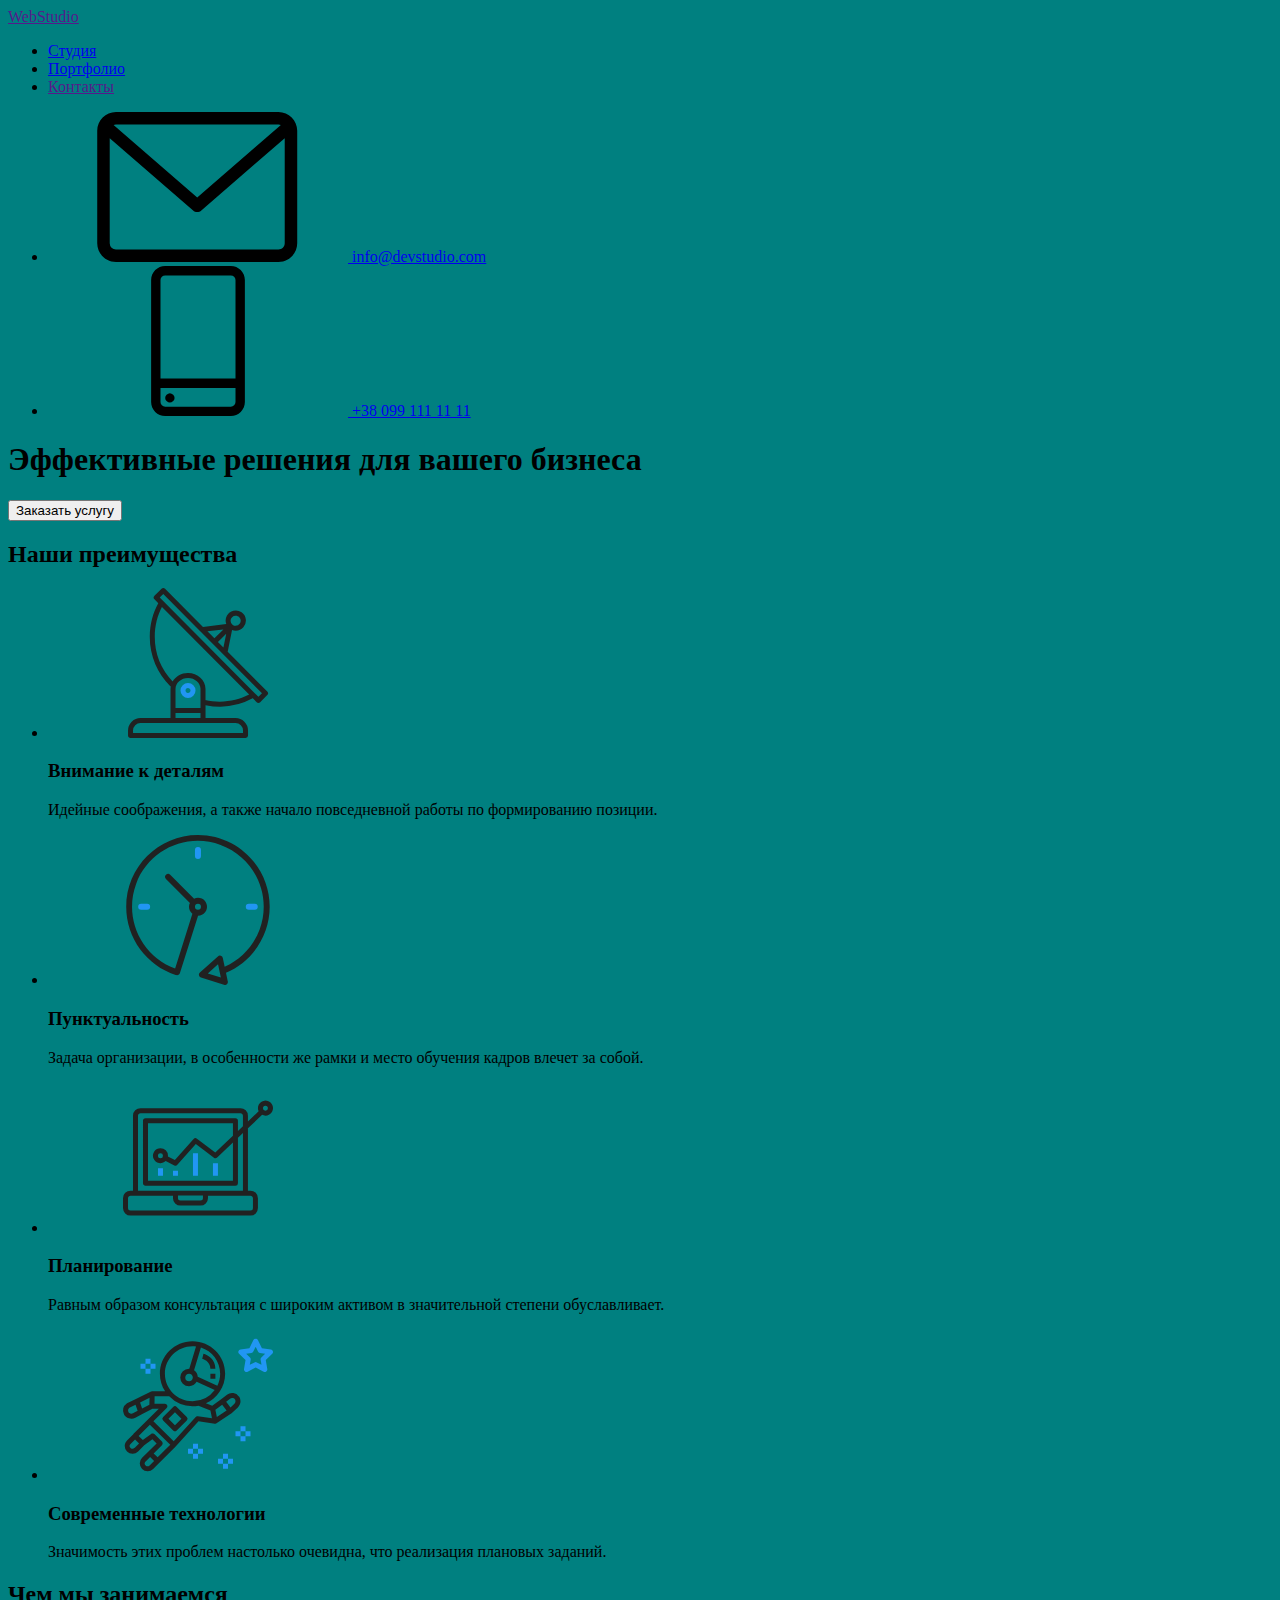
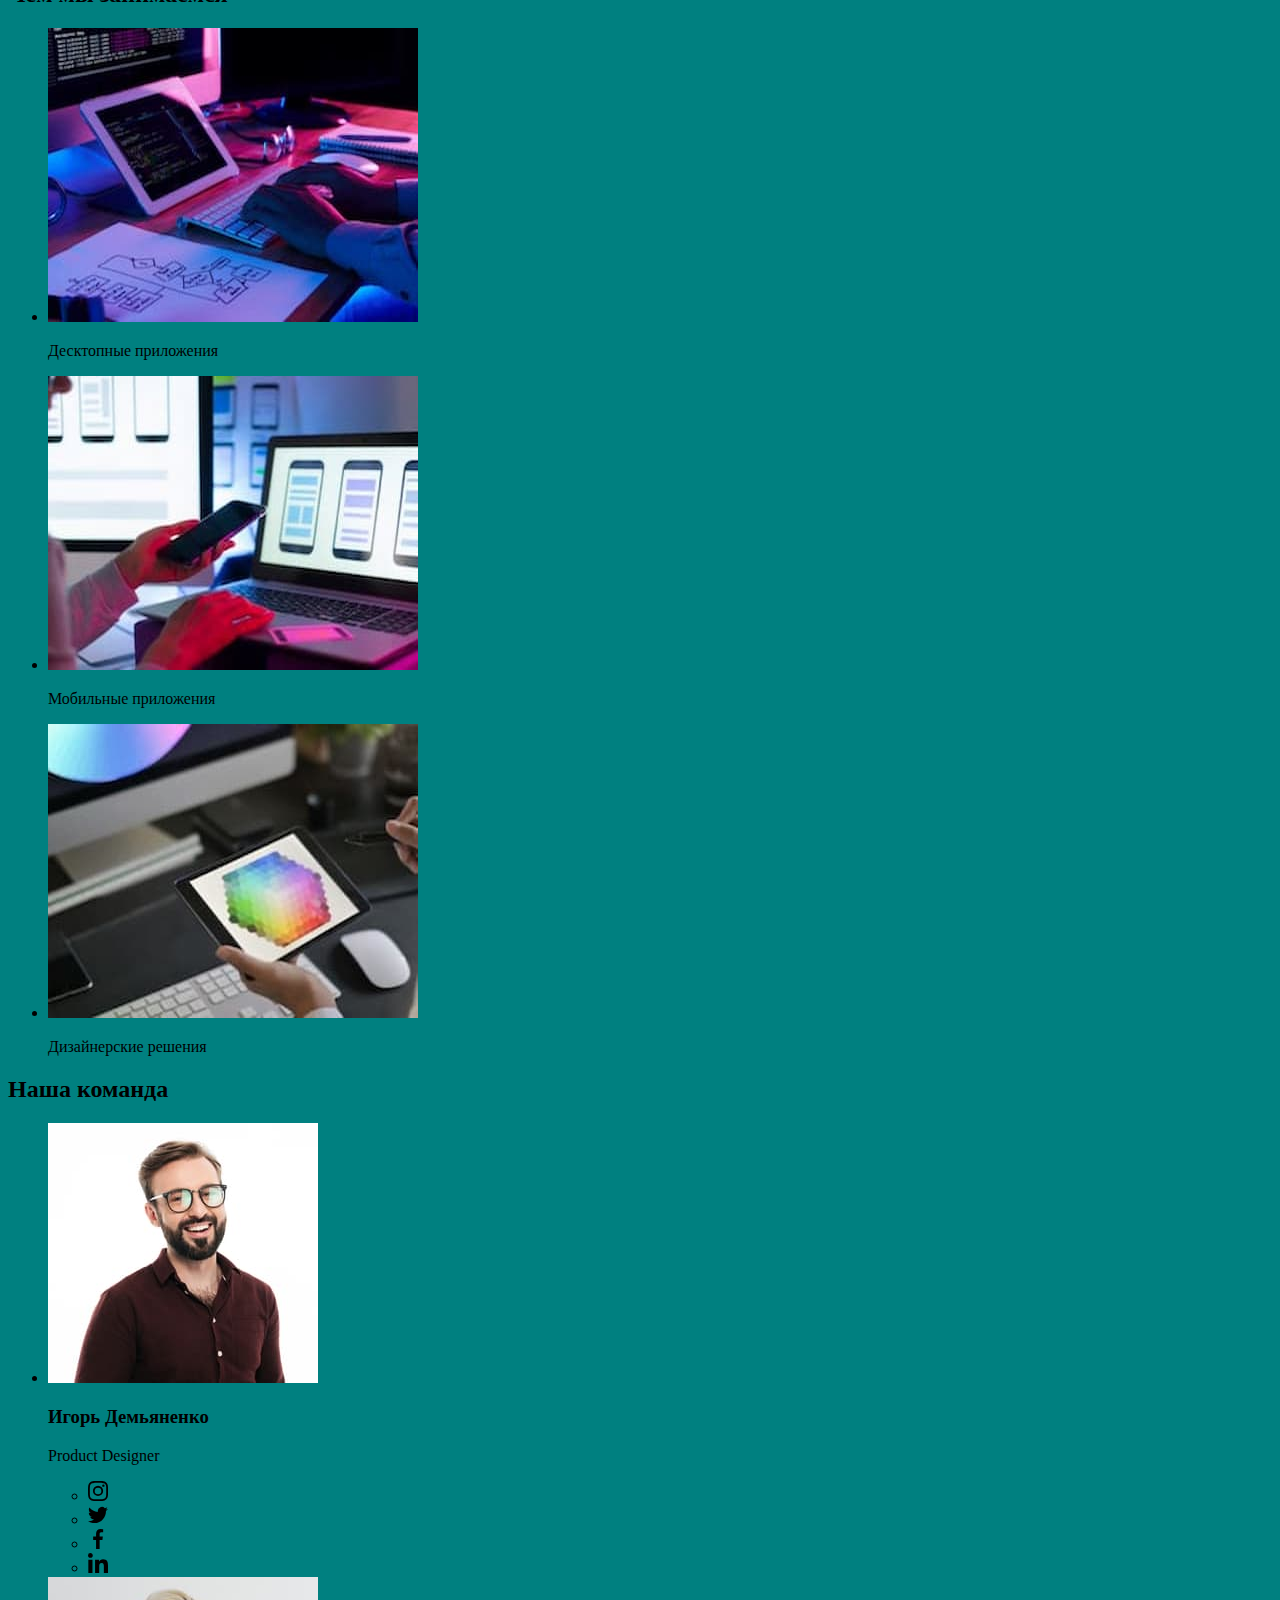
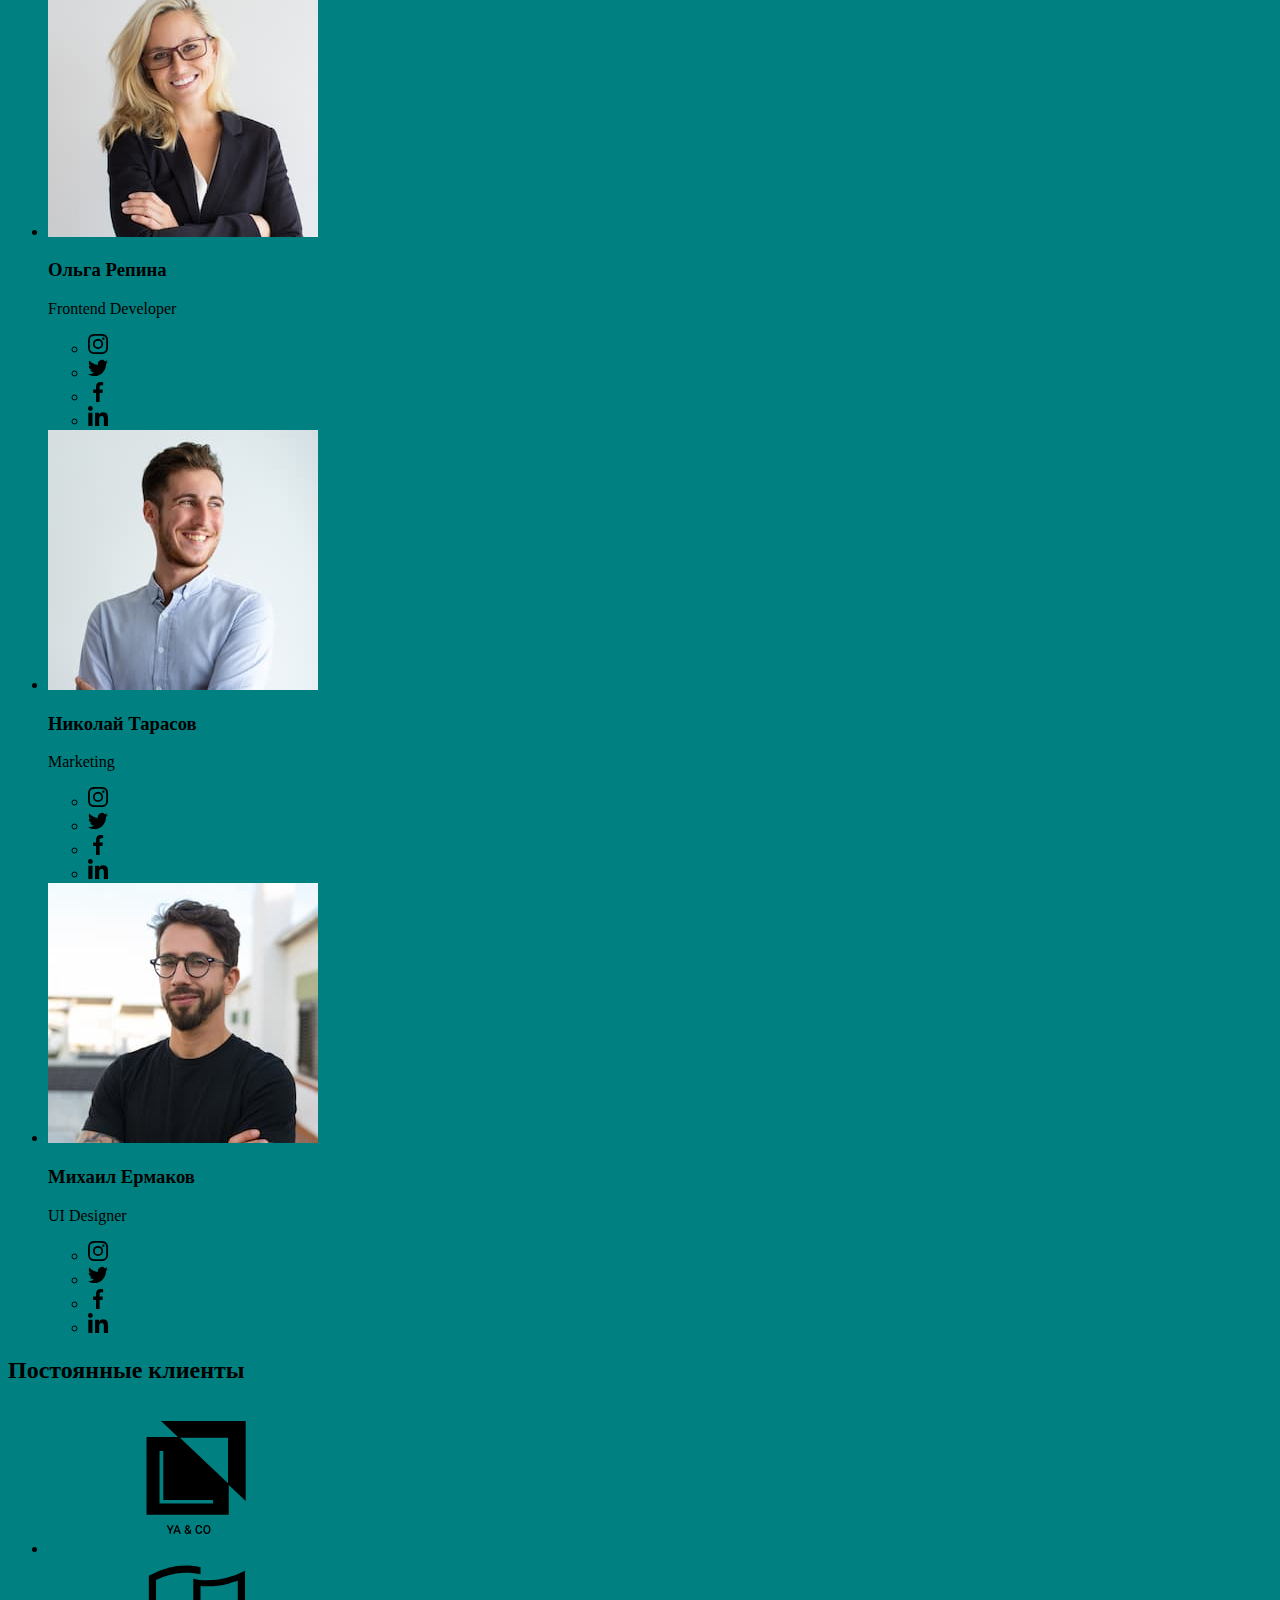
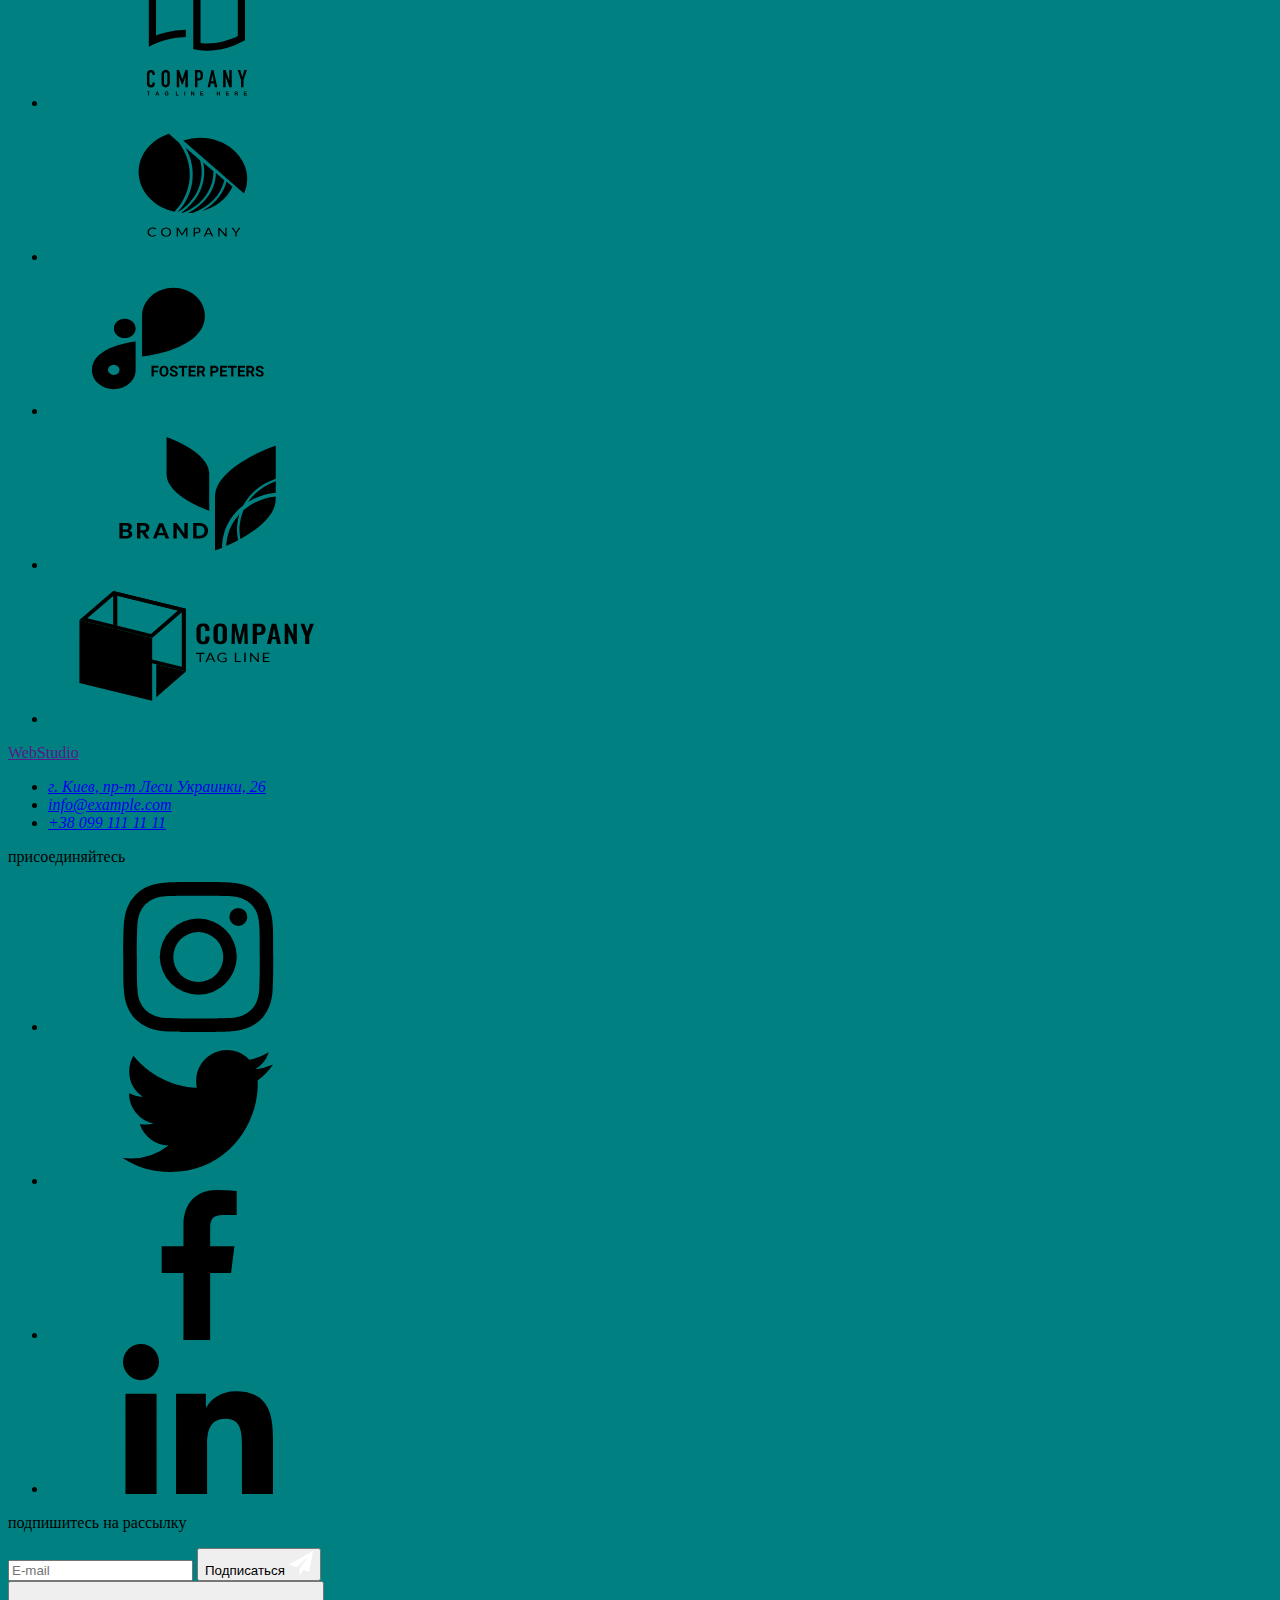
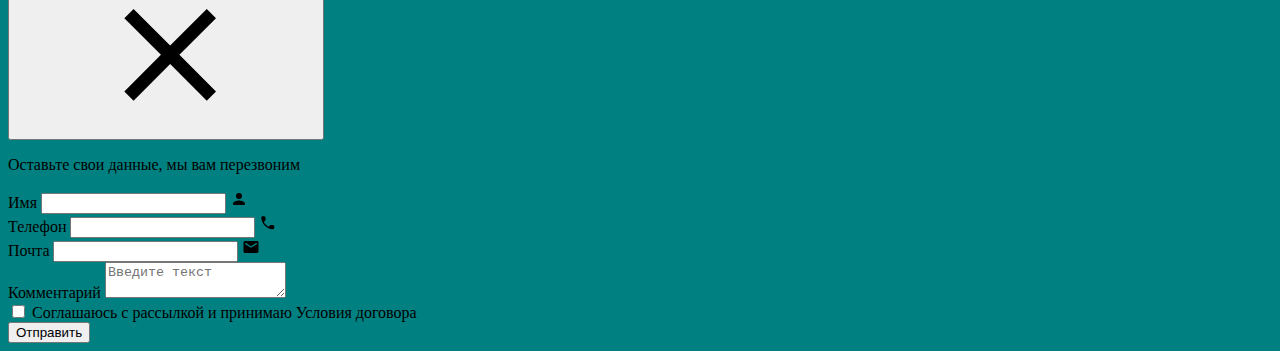
==== index.html @ b496a495 "scss added" ====
<!DOCTYPE html>
<html lang="ru">
<head>
    <meta charset="UTF-8">
    <meta http-equiv="X-UA-Compatible" content="IE=edge">
    <meta name="viewport" content="width=device-width, initial-scale=1.0">
    <title>Студия</title>
    <link rel="preconnect" href="https://fonts.googleapis.com">
    <link rel="preconnect" href="https://fonts.gstatic.com" crossorigin>
    <link href="https://fonts.googleapis.com/css2?family=Raleway:wght@700&family=Roboto:wght@400;500;700;900&display=swap" rel="stylesheet">
    <link rel="stylesheet" href="https://cdnjs.cloudflare.com/ajax/libs/modern-normalize/1.1.0/modern-normalize.min.css" integrity="sha512-wpPYUAdjBVSE4KJnH1VR1HeZfpl1ub8YT/NKx4PuQ5NmX2tKuGu6U/JRp5y+Y8XG2tV+wKQpNHVUX03MfMFn9Q==" crossorigin="anonymous" referrerpolicy="no-referrer" />
    <!-- <link rel="stylesheet" href="./css/styles.css"> -->
    <link rel="stylesheet" href="./css/main.css">
</head>
<body>
    <!-- Шапка сайта -->
    <header class="header">
        <div class="container header-container">
            <nav class="navigation">
            <a lang="en" href="" class="logo">Web<span class="logo-studio">Studio</span></a>
            <ul class="nav-list list">
                <li class="nav-item"><a href="./index.html" class="nav-link current">Студия</a></li>
                <li class="nav-item"><a href="./portfolio.html" class="nav-link">Портфолио</a></li>
                <li class="nav-item"><a href="" class="nav-link">Контакты</a></li>
            </ul>
            </nav>
            <ul class="contacts list">
                <li class="contact-item">
                    <a href="mailto:info@devstudio.com" class="header-link-mail">
                    <svg class="header-mail-icon">
                        <use href="./images/icons.svg#icon-envelope"></use>
                    </svg>
                        <span>info@devstudio.com</span>
                    </a></li>
                <li class="contact-item"><a href="tel:+380991111111" class="header-link-tel">
                    <svg class="header-tel-icon">
                        <use href="./images/icons.svg#icon-smartphone"></use>
                    </svg>
                        <span>+38 099 111 11 11</span>
                    </a>
                </li>
            </ul>
        </div>
    </header>
    <main>
         <!-- Герой -->
    <section class="hero">
        <div class="container">
            <h1 class="hero-title">Эффективные решения для вашего бизнеса</h1>
            <button data-modal-open type="button" class="hero-btn" >Заказать услугу</button>
        </div>
    </section>
     <!-- Преимущества -->
    <section class="section">
        <div class="container">
            <h2 class="visually-hidden">Наши преимущества</h2>            
            <ul class="features list">
                <li class="features-item">
                    <a href="" class="features-img-link">
                        <svg class="features-img-icon">
                            <use href="./images/icons.svg#icon-antenna"></use>
                        </svg>
                    </a>
                    <h3 class="features-title">Внимание к деталям</h3>
                    <p class="features-text">Идейные соображения, а также начало повседневной работы по формированию позиции.</p>
                </li>
                <li class="features-item">
                    <a href="" class="features-img-link">
                        <svg class="features-img-icon">
                            <use href="./images/icons.svg#icon-clock"></use>
                        </svg>
                    </a>
                    <h3 class="features-title">Пунктуальность</h3>
                    <p class="features-text">Задача организации, в особенности же рамки и место обучения кадров влечет за собой.</p>
                </li>
                <li class="features-item">
                    <a href="" class="features-img-link">
                        <svg class="features-img-icon">
                            <use href="./images/icons.svg#icon-diagram"></use>
                        </svg>
                    </a>
                    <h3 class="features-title">Планирование</h3>
                    <p class="features-text">Равным образом консультация с широким активом в значительной степени обуславливает.</p>
                </li>
                <li class="features-item">
                    <a href="" class="features-img-link">
                        <svg class="features-img-icon">
                            <use href="./images/icons.svg#icon-astronaut"></use>
                        </svg>
                    </a>
                    <h3 class="features-title">Современные технологии</h3>
                    <p class="features-text">Значимость этих проблем настолько очевидна, что реализация плановых заданий.</p>
                </li>
            </ul>
        </div>
    </section>
     <!-- Наши работы -->
    <section class="section works-section"> 
        <div class="container">
            <h2 class="section-title works-title">Чем мы занимаемся</h2>
            <ul class="works list">
                <li class="works-item">
                    <img src="./images/pc&tablet.jpg" 
                    alt="планшет и компьютер"
                    width="370">
                    <p class="works-text">Десктопные приложения</p>
                </li>
                <li class="works-item">
                    <img src="./images/phone.jpg"
                    alt="мобильные телефоны"
                    width="370">
                    <p class="works-text">Мобильные приложения</p>
                </li>
                <li class="works-item">
                    <img src="./images/colorspectrum.jpg"
                    alt="графичный дизайн"
                    width="370">
                    <p class="works-text">Дизайнерские решения</p>
            </ul>
        </div>
    </section>
    <!-- Персонал -->
    <section class="section section-masters"> 
        <div class="container">
            <h2 class="section-title masters-title">Наша команда</h2>
            <ul class="masters list">
                <li class="masters-item">
                    <img src="./images/igor-demyanenko.jpg" alt="дизайнер продукта" width="270" height="260">
                    <div class="masters-item-content">
                    <h3 class="masters-item-title">Игорь Демьяненко</h3>
                    <p lang="en" class="masters-text">Product Designer</p>
                    <ul class="masters-socials-list list">
                        <li class="masters-socials-item">
                            <a href="" class="masters-socials-link">
                                <svg class="masters-social-icon" width="20" height="20">
                                    <use href="./images/icons.svg#icon-instagram"></use>
                                </svg>                         
                            </a>
                        </li>
                        <li class="masters-socials-item">
                            <a href="" class="masters-socials-link">                              
                                <svg class="masters-social-icon" width="20" height="20">
                                    <use href="./images/icons.svg#icon-twitter"></use>
                                </svg> 
                            </a>
                        </li>
                        <li class="masters-socials-item">
                            <a href="" class="masters-socials-link">                              
                            
                                <svg class="masters-social-icon" width="20" height="20">
                                    <use href="./images/icons.svg#icon-facebook"></use>
                                </svg> 
                            </a>
                        </li>
                        <li class="masters-socials-item">
                            <a href="" class="masters-socials-link">                              
                                <svg class="masters-social-icon" width="20" height="20">
                                    <use href="./images/icons.svg#icon-linkedin"></use>
                                </svg> 
                            </a>
                        </li>
                    </ul>    
                    </div>
                </li>
                <li class="masters-item">
                    <img src="./images/olga-repina.jpg" alt="разработчик" width="270" height="260">
                    <div class="masters-item-content">
                    <h3 class="masters-item-title">Ольга Репина</h3>
                    <p lang="en" class="masters-text">Frontend Developer</p>
                    <ul class="masters-socials-list list">
                        <li class="masters-socials-item">
                            <a href="" class="masters-socials-link">
                                <svg class="masters-social-icon" width="20" height="20">
                                    <use href="./images/icons.svg#icon-instagram"></use>
                                </svg>                         
                            </a>
                       </li>
                        <li class="masters-socials-item">
                            <a href="" class="masters-socials-link">                              
                                <svg class="masters-social-icon" width="20" height="20">
                                    <use href="./images/icons.svg#icon-twitter"></use>
                                </svg> 
                            </a>
                        </li>
                        <li class="masters-socials-item">
                            <a href="" class="masters-socials-link">                              
                                <svg class="masters-social-icon" width="20" height="20">
                                    <use href="./images/icons.svg#icon-facebook"></use>
                                </svg> 
                            </a>
                        </li>
                        <li class="masters-socials-item">
                            <a href="" class="masters-socials-link">                              
                                <svg class="masters-social-icon" width="20" height="20">
                                    <use href="./images/icons.svg#icon-linkedin"></use>
                                </svg> 
                            </a>
                       </li>
                    </ul>
                    </div>
                </li>
                <li class="masters-item">
                    <img src="./images/nicolay-tarasov.jpg" alt="маркетолог" width="270" height="260">
                    <div class="masters-item-content">
                    <h3 class="masters-item-title">Николай Тарасов</h3>
                    <p lang="en" class="masters-text">Marketing</p>
                    <ul class="masters-socials-list list">
                        <li class="masters-socials-item">
                            <a href="" class="masters-socials-link">
                                <svg class="masters-social-icon" width="20" height="20">
                                    <use href="./images/icons.svg#icon-instagram"></use>
                                </svg>                         
                            </a>
                        </li>
                        <li class="masters-socials-item">
                            <a href="" class="masters-socials-link">                              
                                <svg class="masters-social-icon" width="20" height="20">
                                    <use href="./images/icons.svg#icon-twitter"></use>
                                </svg> 
                            </a>
                       </li>
                        <li class="masters-socials-item">
                            <a href="" class="masters-socials-link">                              
                                <svg class="masters-social-icon" width="20" height="20">
                                    <use href="./images/icons.svg#icon-facebook"></use>
                                </svg> 
                            </a>
                        </li>
                        <li class="masters-socials-item">
                            <a href="" class="masters-socials-link">                              
                                <svg class="masters-social-icon" width="20" height="20">
                                    <use href="./images/icons.svg#icon-linkedin"></use>
                                </svg> 
                            </a>
                        </li>
                    </ul>
                    </div>
                </li>
                <li class="masters-item">
                    <img src="./images/mihail-ermakov.jpg" alt="дизайнер" width="270" height="260">
                    <div class="masters-item-content">
                    <h3 class="masters-item-title">Михаил Ермаков</h3>
                    <p lang="en" class="masters-text">UI Designer</p>
                    <ul class="masters-socials-list list">
                        <li class="masters-socials-item">
                            <a href="" class="masters-socials-link">
                                <svg class="masters-social-icon" width="20" height="20">
                                    <use href="./images/icons.svg#icon-instagram"></use>
                                </svg>                         
                            </a>
                       </li>
                        <li class="masters-socials-item">
                            <a href="" class="masters-socials-link">                              
                                <svg class="masters-social-icon" width="20" height="20">
                                    <use href="./images/icons.svg#icon-twitter"></use>
                                </svg> 
                            </a>
                        </li>
                        <li class="masters-socials-item">
                            <a href="" class="masters-socials-link">                              
                            
                                <svg class="masters-social-icon" width="20" height="20">
                                    <use href="./images/icons.svg#icon-facebook"></use>
                                </svg> 
                            </a>
                        </li>
                        <li class="masters-socials-item">
                            <a href="" class="masters-socials-link">                              
                                <svg class="masters-social-icon" width="20" height="20">
                                    <use href="./images/icons.svg#icon-linkedin"></use>
                                </svg> 
                            </a>
                            
                        </li>
                    </ul>
                    </div>
            </ul>
        </div>
    </section>
    <!-- Постоянные клиенты -->
    <section class="section section-clients">
        <div class="container">
            <h2 class="section-title clients-title">Постоянные клиенты</h2>
            <ul class="clients-list list">
                <li class="clients-item">
                    <a href="" class="clients-link">
                        <svg class="clients-icons">
                            <use href="./images/icons.svg#icon-yaco"></use>
                        </svg>
                    </a>
                </li>
                <li class="clients-item">
                    <a href="" class="clients-link">
                        <svg class="clients-icons">
                            <use href="./images/icons.svg#icon-taglinehere"></use>
                        </svg>
                    </a>
                </li>
                <li class="clients-item">
                    <a href="" class="clients-link">
                        <svg class="clients-icons">
                            <use href="./images/icons.svg#icon-company"></use>
                        </svg>
                    </a>
                </li>
                <li class="clients-item">
                    <a href="" class="clients-link">
                        <svg class="clients-icons">
                            <use href="./images/icons.svg#icon-foster-peters"></use>
                        </svg>
                    </a>
                </li>
                <li class="clients-item">
                    <a href="" class="clients-link">
                        <svg class="clients-icons">
                            <use href="./images/icons.svg#icon-brand"></use>
                        </svg>
                    </a>
                </li>
                <li class="clients-item">
                    <a href="" class="clients-link">
                        <svg class="clients-icons">
                            <use href="./images/icons.svg#icon-tagline"></use>
                        </svg>
                    </a>
                </li>
            </ul>
        </div>
    </section>

    </main>
    <!-- Подвал -->
    <footer class="footer">
        <div class="container footer-container">
            <div class="container-adress">
                <a lang="en" href="" class="logo logo-footer">Web<span class="logo-studio-footer">Studio</span> </a>
            <address class="section-adress">
                <ul class="adress list">
                <li class="adress-item"><a href="https://goo.gl/maps/fiqTfdVGNk1Dg5dy9" target="_blank" 
                    rel="noopener noreferrer nofollow" class="adress-link adress-footer">г. Киев, пр-т Леси Украинки, 26</a>
                </li>
                <li class="adress-item"><a href="mailto:info@example.com" class="adress-link">info@example.com</a></li>
                <li class="adress-item"><a href="tel:+380991111111" class="adress-link">+38 099 111 11 11</a></li>
                </ul>
            </address>
            </div>
            

            <div class="container-join">
                <p class="join-title">присоединяйтесь</p>
                    <ul class="join-list list">
                        <li class="join-item">
                            <a href="" class="join-link">
                                <svg class="join-icon">
                                    <use href="./images/icons.svg#icon-instagram"></use>
                                </svg>
                            </a>
                        </li>
                        <li class="join-item">
                            <a href="" class="join-link">
                                <svg class="join-icon">
                                    <use href="./images/icons.svg#icon-twitter"></use>
                                </svg>
                            </a>
                        </li>
                        <li class="join-item">
                            <a href="" class="join-link">
                                <svg class="join-icon">
                                    <use href="./images/icons.svg#icon-facebook"></use>
                                </svg>
                            </a>
                        </li>
                        <li class="join-item">
                            <a href="" class="join-link">
                                <svg class="join-icon">
                                    <use href="./images/icons.svg#icon-linkedin"></use>
                                </svg>
                            </a>
                        </li>
                    </ul>
                
            </div>

            <div class="container-sign">
                <p class="sign-title">подпишитесь на рассылку</p>
                <form class="sign">
                   
                        <input class="sign-container" type="email" name="mail" id="mail" placeholder="E-mail">
                    
                    <button type="submit" class="text-sign">Подписаться
                        
                        <svg class="icon-sign" width="24" height="24">
                            <use href="./images/icons.svg#icon-send"></use>
                        </svg>

                    </button>
                </form>
            </div>

        </div>
    </footer>
     <!-- Modal-window -->
     

     <div class="backdrop is-hidden" data-modal>
         <div class="modal">
            <button class="close-modal" data-modal-close>
                 <svg class="close-modal-icon">
                     <use href="./images/icons.svg#icon-close-box"></use>
                 </svg>
            </button>
        
         
         <!-- Форма  -->

             <p class="modal-title">Оставьте свои данные, мы вам перезвоним</p>
             
             <form class="modal-form">
               <div class="form-field">
                 <label for="user-name" class="modal-label">Имя</label>
                 <span class="modal-input-wrap">
                   <input
                     type="text"
                     name="user-name"
                     class="modal-input"
                     required
                     id="user-name"
                   />
                   <svg class="modal-icon" width="18" height="18">
                     <use href="./images/icons.svg#icon-person"></use>
                   </svg>
                 </span>
               </div>
                    
               <div class="form-field">
                 <label for="user-tel" class="modal-label">Телефон</label>
                 <span class="modal-input-wrap">
                 <input
                   type="tel"
                   name="user-tel"
                   class="modal-input"
                   required
                   id="user-tel"
                 />
                 <svg class="modal-icon" width="18" height="18">
                    <use href="./images/icons.svg#icon-phone"></use>
                  </svg>
                </span>
               </div>

               <div class="form-field">
                <label for="user-email" class="modal-label">Почта</label>
                <span class="modal-input-wrap">
                <input
                  type="email"
                  name="user-email"
                  class="modal-input"
                  required
                  id="user-email"
                />
                <svg class="modal-icon" width="18" height="18">
                   <use href="./images/icons.svg#icon-email"></use>
                 </svg>
                </span>
              </div>

               <div class="form-field">
                 <label for="user-text" class="modal-label">Комментарий</label>
                 
                 <textarea
                   name="user-text"
                   id="user-text"
                   class="modal-text"
                   placeholder="Введите текст"
                 ></textarea>
                
               </div>
               <div class="form-field agreement">
                    <input
                        type="checkbox"
                        class="modal-check visually-hidden"
                        id="modal-check"
                        name="modal-check"
                    />
                    <label for="modal-check" class="modal-check-text">
                         
                   Соглашаюсь с рассылкой и принимаю
                   <span class="modal-conditioins">Условия договора</span></label>
               </div>
     
               <button type="submit" class="form-btn">Отправить</button>
               
             </form>
         
         
         
         
         
         
         
         </div>





        


     </div>

    <script src="./js/modal.js"></script>
</body>
</html>
---- css/styles.css ----
/*цвет заголовков #212121 
цвет текста #757575;
акцент #2196F3;
h1, фон #ffffff;
фон шапки, подвала #2F303A;
фон команди F5F4FA
фон кнопок, карток #F5F4FA;
фон карток #EEEEEE;
фон наша команда #E5E5E5;
фон лого #000000; #2196F3;
*/

:root {
    --title-color: #212121;
    --text-color: #757575;
    --accent-color:#2196f3;
    --background-color:#ffffff;
    --footer-background:#2F303A;
    --hero-background:#2F303A;
    --team-background: #F5F4FA;
    --button-color: #212121;
    --nav-color: #212121;
    --button-background: #F5F4FA;
    --time-duration: 250ms;
    --timing-function: cubic-bezier(0.4, 0, 0.2, 1);
    }
    
    p, h1, h2, h3 {
        margin: 0;
    }
    
    ul {
        margin: 0;
        padding: 0;
    }
    
    img {
        display: block;
        max-width: 100%;
        height: auto;
    }
    
    button {
        cursor: pointer;
        border-radius: 4px;
    }
    
    .container {
        width: 1200px;
        padding-right: 15px;
        padding-left: 15px;
        margin: 0 auto;
        outline: 2px solid green;
    }
    
    .header {
        border-bottom: 1px solid #ECECEC;
    }
    .header-container {
        display: flex;
        align-items: center;
    }
    .navigation {
        display: flex;
        align-items: center;
    }
    .nav-list{
        display: flex;
        
    }
    .contacts {
        display: flex;
        margin-left: auto;
    }
    .contact-item {
        display: flex;
    }
    
    .contact-item + .contact-item {
        margin-left: 50px;
    }
    
    .nav-item + .nav-item {
        margin-left: 50px;
    }
    
    
    body {
    background-color: var(--background-color);
    color: var(--text-color);
    font-family: Roboto, sans-serif;
    font-size: 14px;
    letter-spacing: 0.03em;
    }
    .list {
        list-style: none;
    }
    
    /*лого*/
    .logo {
        font-family: Raleway, sans-serif;
        color: var(--accent-color);
        font-weight: 700;
        font-size: 26px;
        line-height: 1.2;
        text-decoration: none;
        padding-top: 24px;
        padding-bottom: 25px;
        margin-right: 93px;

        transition: color var(--time-duration) var(--timing-function);
    }
    .logo-studio {
        color: #000000;
        
    }
    .logo-studio-footer,
    .adress-item-city{
        color: #ffffff;
    }
    .logo:hover,
    .logo:focus {
        color: var(--accent-color);
    }
    /*навигация*/
    .nav-link {
        position: relative;
        display: block;
        
        padding-top: 32px;
        padding-bottom: 32px;
       
        color: var(--nav-color);
        font-weight: 500;
        line-height: 1.14;
        letter-spacing: 0.02em;
        text-decoration: none;     
        
        transition: color var(--time-duration) var(--timing-function);
    }
     
    .nav-link:hover,
    .nav-link:focus{
        color: var(--accent-color);       
    }

    .nav-link.current::after {
        content: '';
        position: absolute;
        bottom: 0;
        left: 0;
        display: block;
        width: 100%;
        height: 4px;
        
        background-color: var(--accent-color);
        border-radius: 2px;
        
        opacity: 1;

        }
    .current {
        color: var(--accent-color);
    }

    /* шапка сайта */
    .header-link-mail,
    .header-link-tel {
        color: inherit;
        font-weight: 500;
        line-height: 1.14;
        letter-spacing: 0.02em;
        text-decoration: none;
    
        display: flex;
        justify-content: center;
        align-items: center;

       
        transition: color var(--time-duration) var(--timing-function);
    }
        
    .header-link-mail:hover,
    .header-link-mail:focus,
    .header-link-tel:hover,
    .header-link-tel:focus {
        color: var(--accent-color);
    }
    
    .header-tel-icon,
    .header-mail-icon {
    margin-right: 10px;
    
    fill: currentColor;
    
    transition: fill var(--time-duration) var(--timing-function);
    }

    .header-mail-icon {
        width: 16px;
        height: 12px;
    }
    
    .header-tel-icon {
        width: 10px;
        height: 16px;
    }
    .header-mail-icon:hover,
    .header-mail-icon:focus,
    .header-tel-icon:focus,
    .header-tel-icon:hover {
        fill: var(--accent-color);
    }
    
    /*Герой*/
    .hero {
        background-color: var(--hero-background);
    
        background-image: linear-gradient(
            rgba(47, 48, 58, 0.4),
            rgba(47, 48, 58, 0.4)),
            url(../images/hero-image.jpg);
        background-repeat: no-repeat;
        background-position: center;
        background-size: cover;
    
        max-width: 1600px;
        height: 600px;
        
        padding-top: 200px;
        padding-bottom: 200px;
        margin: 0 auto;
        
        text-align: center;
    
    }
    .hero-title {
        color: #ffffff;
        font-size: 44px;
        font-weight: 900;
        line-height: 1.36;
        letter-spacing: 0.06em;
        text-align: center;
        text-transform: uppercase;
        width: 696px;
        
        margin-right: auto;
        margin-left: auto;
        margin-bottom: 30px;
    }
    .hero-btn {
        color: #ffffff;
        background-color: var(--accent-color);
        font-family: inherit;
        font-size: 16px;
        font-weight: 700;
        line-height: 1.88;
        letter-spacing: 0.06em;
        cursor: pointer;
        border-radius: 4px;
    
        box-shadow: 0px 4px 4px rgba(0, 0, 0, 0.15);
           
        min-width: 200px;
        min-height: 50px;
    
        padding: 10px 32px;
        justify-content: center;
    }

   
    
    /*Преимущества*/
    .visually-hidden {
        position: absolute;
        clip: rect(0 0 0 0);
        width: 1px;
        height: 1px;
        margin: -1px;
    }
    .section {
        padding-top: 94px;
        padding-bottom: 94px;
    }
    .features {
        display: flex;
    }
    
    .features-item:not(:first-child) {
        margin-left: 30px;
    }
    .features-title {
        color: var(--title-color);
        font-weight: 700;
        font-size: 16px;
        line-height: 1.14;
        text-transform: uppercase;
        
        margin-bottom: 10px;
        margin-top: 30px;
    }
    .features-text {
        color: var(--text-color);
        line-height: 1.71;
    }
    
    .features-img-link {
    
        min-height: 120px;
        
        display: flex;
        justify-content: center;
        align-items: center;
       
        
        background-color: #f5f4f4;
        
        
        
    }
    .features-img-icon {
        display: block;
        
        width: 70px;
        height: 70px;
    }
    
    /*Наши работы*/
    .works {
        display: flex;
        margin-left: -30px;
    }
    .works-section {
        padding-top: 0;
    }
    .section-title{
        color: var(--title-color);
        font-weight: 700;
        font-size: 36px;
        line-height: 1.17;
        text-align: center;
    }
    .works-title {
        margin-bottom: 50px;
    }
    
    .works-item {
        position: relative;
        width: calc(100% / 3 - 30px);
        margin-left: 30px;
    }
    
    .works-text {
        position: absolute;
        content: '';

        display: flex;
        justify-content: center;
        align-items: center;

        bottom: 0;
        left: 0;
        width: 100%;
        height: 70px;
               
        font-weight: 700;
        line-height: 1.17; 
        text-transform: uppercase;
        
        color: #ffffff;
        background: #2F303ACC;
    }
    
    /* Персонал */
    .section-masters {
        background-color: var(--team-background);
    
    }
    .masters {
        
        display: flex;
    }
    
    .masters-item-content {
        padding-bottom: 30px;
        padding-top: 30px;
    }
    .masters-item {
        
        background-color: #ffffff;
        width: calc((100% - 90px) / 4);
        box-shadow: 0px 1px 3px rgba(0, 0, 0, 0.12), 0px 1px 1px rgba(0, 0, 0, 0.14), 0px 2px 1px rgba(0, 0, 0, 0.2);
        border-radius: 0px 0px 4px 4px;
    
    }
    .masters-item:not(:first-child) {
        margin-left: 30px;
    }
    .masters-title {
        
        margin-bottom: 50px;
    }
    .masters-item-title,
    .masters-text {
        color: var(--title-color);
        font-size: 16px;
        font-weight: 500;
        line-height: 1.19;
        text-align: center;
    
    }
    .masters-item-title {
        
        margin-bottom: 10px;
        
    }
    
    .masters-text {
        color: var(--text-color);
        font-weight: 400;
    }
    .masters-socials-list {
        margin-top: 16px;
        display: flex;
        justify-content: center;
    }
    
    .masters-socials-link {
        width: 44px;
        height: 44px;
        border-radius: 50%;
        
    
        display: flex;
        justify-content: center;
        align-items: center;

        transition: background-color var(--time-duration) var(--timing-function);
    }
    .masters-socials-item + .masters-socials-item {
        margin-left: 10px;
    }
    
    .masters-social-icon {
        fill: #AFB1B8;
        transition: fill var(--time-duration) var(--timing-function);
        
    }
    .masters-socials-link:hover {
        background-color: var(--accent-color); 
    } 
    .masters-socials-link:hover .masters-social-icon {
       fill: #ffffff;
    } 
    
    .masters-socials-link:focus {
        background-color: var(--accent-color); 
    } 
    
    .masters-socials-link:focus .masters-social-icon {
        fill: #ffffff;
    } 
    
    /* Постоянные клиенты */
    .section-title {
        margin-bottom: 50px;
    }
    
    .clients-item:not(:first-child) {
        margin-left: 30px;
    }
    .clients-list {
        display: flex;
        flex-wrap: nowrap;
    }
    .clients-link {
        width: 170px;
        height: 92px;
        
        display: flex;
        justify-content: center;
        align-items: center;
           
        border: 1px solid #AFB1B8;
        border-radius: 4px;
        
        transition: border var(--time-duration) var(--timing-function);
    }
    .clients-icons {
        display: block;
        
        width: 106px;
        height: 60px;
    
        fill: #AFB1B8;

        transition: fill var(--time-duration) var(--timing-function);
    }
    

    .clients-link:hover,
    .clients-link:focus {
        border-color: var(--accent-color);

    }
    .clients-link:hover .clients-icons,
    .clients-link:focus .clients-icons {
        fill: var(--accent-color);
    }
    
   

    /* Подвал */
    .footer {
        background-color: #2F303A;
        padding-top: 60px;
        padding-bottom: 60px;
    } 
    
    .logo-footer {
        padding: 0;
        margin: 0;
    }
    .section-adress{
        margin-top: 20px;
    }
    .adress-item:not(:last-child) {
        margin-bottom: 9px;
    }
    .adress-link{
        color: var(--text-color);
        background-color: var(--footer-background);
        font-style: normal;
        line-height: 1.71;
        text-decoration: none;

        transition: color var(--time-duration) var(--timing-function);
    }
    .adress-link:hover,
    .adress-link:focus {
        color: var(--accent-color);
    }
    
    .logo-studio-footer,
    .adress-footer {
        color: #ffffff;
    }
    
    .footer-container {
        display: flex;
        align-items: baseline;
    }
    
    .join-title, 
    .sign-title {
        
        font-weight: 700;
        line-height: 1.17;
        text-align: left;
    
        text-transform: uppercase;
        
        color: #ffffff;
        margin-bottom: 20px;
        
    }
    
    .container-join {
       
        margin-left: 70px;
            
    }
    .join-list {
        
        display: flex;
        justify-content: center;
        
    }
    
    .join-link {
        width: 44px;
        height: 44px;
        border-radius: 50%;
        background: rgba(255, 255, 255, 0.1);
    
        display: flex;
        justify-content: center;
        align-items: center;

        transition: background-color var(--time-duration) var(--timing-function);
    }
    .join-item:not(:first-child) {
        margin-left: 10px;
    }
    
    .join-icon {
        width: 20px;
        height: 20px;
        fill: #ffffff;
    
    }
    
    .join-link:hover,
    .join-link:focus {
        background-color: var(--accent-color); 
    } 
    
    .container-sign {
        margin-left: 93px;
        width: 570px;
        
    }
    
    .sign {
        position: relative;
    }
    .sign-container {
        width: 358px;
        height: 50px;
        background-color: transparent;
        border: 1px solid rgba(255, 255, 255, 0.3);
        filter: drop-shadow(0px 4px 4px rgba(0, 0, 0, 0.15));
        border-radius: 4px;
        margin-right: 8px;
        outline: none;
      transition: border-color var(--time-duration) var(--timing-function);
    }
    .sign-container::placeholder {
        font-size: 16px;
        line-height: 1.25;
        color: rgba(255, 255, 255, 0.6);
               
        padding-left: 16px;
       
    }

    .sign-container:focus {
        border-color: var(--accent-color);
    }
    .container-adress {
        flex-grow: 1;
    }
    .text-sign {
        display: inline-flex;
        color: #ffffff;
        background-color: var(--accent-color);
        padding: 10px 28px;
        border: transparent;
        font-size: 16px;
        font-weight: 700;
        line-height: 1.875;
        letter-spacing: 0.06em;
        text-align: center;
        justify-content: center;
        align-items: center;
    }
    
    .icon-sign {
        margin-left: 10px;
       
        align-items: center;
        justify-content: center;
    }
    /* portfolio */
    /* Фильтр */
    .filter {
        display: flex;
        justify-content: center;
        margin-bottom: 50px;
    }
    .button {
        cursor: pointer;
        font-family: inherit;
        color: var(--button-color);
        background-color: var(--button-background);
        font-size: 16px;
        font-weight: 500;
        line-height: 1.63;
        text-decoration: none;
        border: transparent;

        padding: 6px 22px;

        transition: background-color var(--time-duration) var(--timing-function), color var(--time-duration) var(--timing-function), box-shadow var(--time-duration) var(--timing-function);
    }
    
    .filter-item + .filter-item {
        margin-left: 10px;
    }
    
    .button:hover,
    .button:focus {
        background-color: var(--accent-color);
        color: #ffffff;
        cursor: pointer;
        box-shadow: 0px 3px 1px rgba(0, 0, 0, 0.1), 0px 1px 2px rgba(0, 0, 0, 0.08), 0px 2px 2px rgba(0, 0, 0, 0.12);
    }
    /* проекты */
    .project {
        display: flex;
        flex-wrap: wrap;
        margin-left: -30px;
        margin-bottom: -30px;
    }
      
    .projects-content {
        padding-top: 20px;
        padding-bottom: 20px;
        padding-left: 24px;
        padding-right: 24px;
        border-bottom: 1px solid #EEEEEE;
        border-right: 1px solid #EEEEEE;
        border-left: 1px solid #EEEEEE;
        
    }
    
    .project-item {

       
        margin-left: 30px;
        margin-bottom: 30px;
    }
  
    .project-link {
        

        display: block;
        text-decoration: none;
        flex-basis: calc(100% / 3 - 30px);

        transition: box-shadow var(--time-duration) var(--timing-function);
    }
    .project-link:hover,
    .project-link:focus {
        box-shadow: 0px 1px 1px rgba(0, 0, 0, 0.12), 0px 4px 4px rgba(0, 0, 0, 0.06), 1px 4px 6px rgba(0, 0, 0, 0.16);    
    }
    .project-link-title {
        color: var(--title-color);
        font-size: 18px;
        font-weight: 700;
        line-height: 2;
        letter-spacing: 0.06em;
        margin-bottom: 4px;
       
    }
   
    .project-link-text {
        color: var(--text-color);
        font-size: 16px;
        line-height: 1.88;
        
    }

    .project-thumb {
        position: relative;
        overflow: hidden;
    } 
    .project-action {
        position: absolute;
        top: 0;
        left: 0;
        width: 100%;
        height: 100%;

        padding-top: 63px;
        padding-bottom: 63px;
        padding-right: 24px;
        padding-left: 24px;

        
        background-color: var(--accent-color);
        color: #FFFFFF;
        font-size: 18px;
        line-height: 1.555;
        



        transform: translateY(100%);
        transition: transform var(--time-duration) var(--timing-function);
    }

    .project-link:hover .project-action,
    .project-link:focus .project-action {
        transform: translateY(0);

    }

    .project-item:focus .project-action {
        transform: translateY(0);

    }

     /* Modal window */
     .backdrop {
        position: fixed;
        top: 0;
        left: 0;
        width: 100vw;
        height: 100vh;
        background-color: rgba(0, 0, 0, 0.2);
          
        transition: opacity var(--time-duration) var(--timing-function), visibility var(--time-duration) var(--timing-function);
    }

    .is-hidden {
        opacity: 0;
        pointer-events: none;
        visibility: hidden;

    }

    .backdrop.is-hidden .modal {
        transform: rotate(-100deg) scale(0.5);
    }

    
    .modal {
        position: absolute;
        top: 50%;
        left: 50%;
        padding: 40px;

        width: 528px;
        height: 581px;
        /* padding: 15px; */
        border-radius: 4px;
        background-color: #ffffff;

        box-shadow: 0px 1px 3px rgba(0, 0, 0, 0.12), 0px 1px 1px rgba(0, 0, 0, 0.14), 0px 2px 1px rgba(0, 0, 0, 0.2);       

        transform: translate(-50%, -50%) rotate(0) scale(1);
        transition: transform var(--time-duration) var(--timing-function);
    }

    .close-modal {
        position: absolute;
        top: 8px;
        right: 8px;

        width: 30px;
        height: 30px;
        border: 1px solid rgba(0, 0, 0, 0.1); 
        border-radius: 50%;
        
        background: #FFFFFF;

        display: flex;
        justify-content: center;
        align-items: center;
    }

    .close-modal-icon {
        width: 18px;
        height: 18px;
        fill: currentColor;

        transform: fill var(--time-duration) var(--timing-function);
    }

    .close-modal-icon:hover,
    .close-modal-icon:focus {
        fill: var(--accent-color);
    }
    .modal-title {
        margin-bottom: 12px;
        font-weight: 700;
        font-size: 20px;
        line-height: 1.15;     
        text-align: center;
        color: var(--title-color);
    }
    .modal-label {
        display: block;
        margin-bottom: 4px;
        
        font-size: 12px;
        line-height: 1.17;
        letter-spacing: 0.01em;
        color: var(--text-color);
    }

    .form-field + .form-field{
        
        margin-top: 10px;
        color: var(--text-color);
      }

    .modal-input-wrap {
        position: relative;
        display: block;
        
      }

    .modal-conditioins {
        color: var(--accent-color);
        text-decoration: underline;
        /* border-bottom: 0.5px solid var(--accent-color);  */
        margin-left: 4px;
    }
    .modal-icon {
      position: absolute;
      top: 11px;
      left: 12px;
        
      }
      .form-field.agreement {
          margin-top: 20px;
      }

      .agreement {
        /* display: flex; */
        justify-content: center;
        /* align-items: center;     */
        
        line-height: 1.71;
          

      }

      .form-btn {
        color: #ffffff;
        background-color: var(--accent-color);
        font-family: inherit;
        font-size: 16px;
        font-weight: 700;
        line-height: 1.88;
        letter-spacing: 0.06em;
        cursor: pointer;
        border-radius: 4px;
        border: transparent;
        box-shadow: 0px 4px 4px rgba(0, 0, 0, 0.15);
           
        min-width: 200px;
        min-height: 50px;
        margin-top: 30px;
        margin-left: auto;
        margin-right: auto;
        padding: 10px;
        display: flex;
        justify-content: center;
      }
      .modal-check-text {
        color: var(--text-color);  
        display: flex;
        justify-content: center;
        align-items: center;
      }

      .modal-check-text::before {
        content: '';
        width: 16px;
        height: 15px;
        border: 2px solid #000000;
        border-radius: 2px;
        margin-right: 8px;
      }

    .modal-check:checked + .modal-check-text::before {
        background-image: url(../images/icon-check.svg);
        border: none;
    }
    .modal-input {
      border: 1px solid rgba(33, 33, 33, 0.2);
        
      border-radius: 4px;
      width: 100%;
      height: 40px;

      padding-left: 42px;  

      font-size: 14px;
      color: var(--title-color);
      outline: none;
      transition: fill var(--time-duration) var(--timing-function), border-color var(--time-duration) var(--timing-function);
      }

      .modal-input:focus,
      .modal-text:focus {
        border-color: var(--accent-color);
      }

      .modal-input:focus + .modal-icon {
        fill: var(--accent-color);
      }

    .modal-text {
      line-height: 16px;
      letter-spacing: 0.01em;
      color: rgba(117, 117, 117, 0.5);
      border: 1px solid rgba(33, 33, 33, 0.2);
      display: block;
      border-radius: 4px;
      width: 100%;
      height: 120px;
      resize: none;
      outline: none;
      padding: 12px 16px;
      }
    .modal-text::placeholder {
        color: rgba(117, 117, 117, 0.5);
    }
---- css/main.css ----
body {
  background-color: teal;
}
/*# sourceMappingURL=main.css.map */
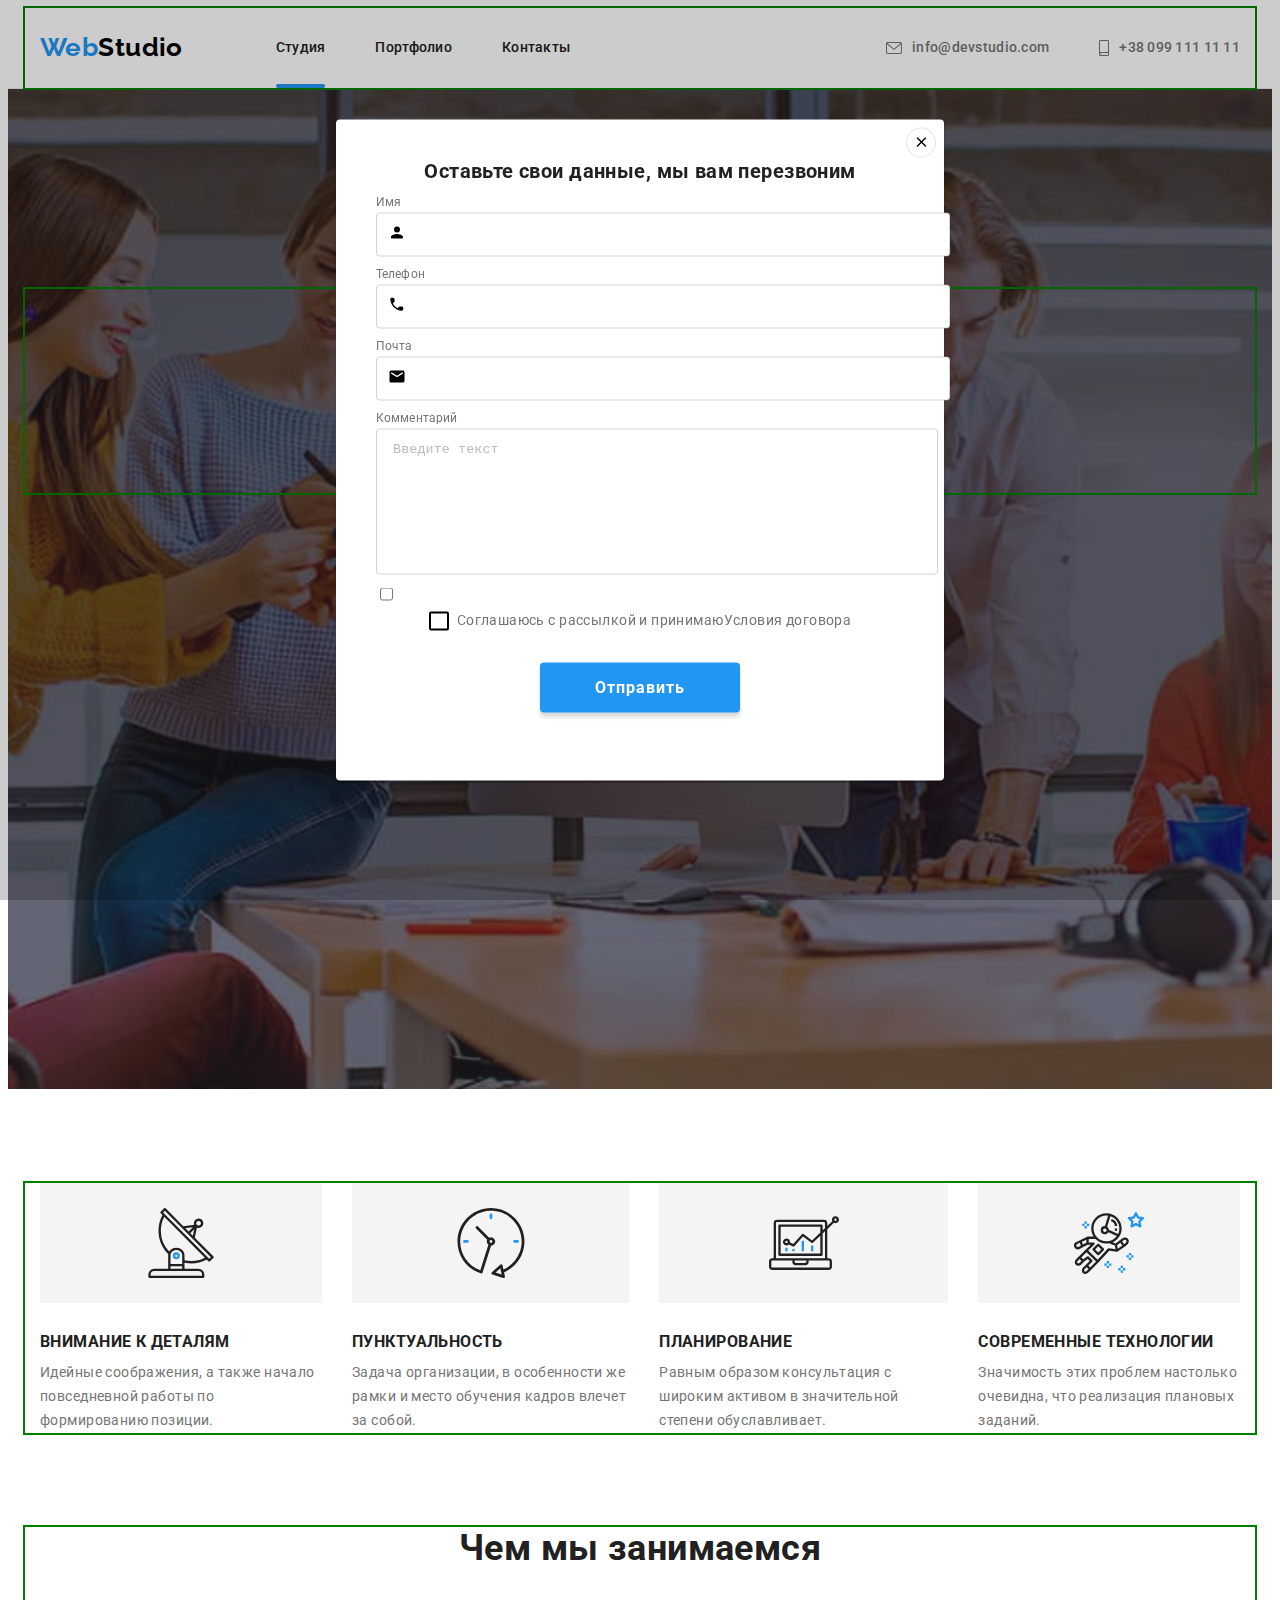
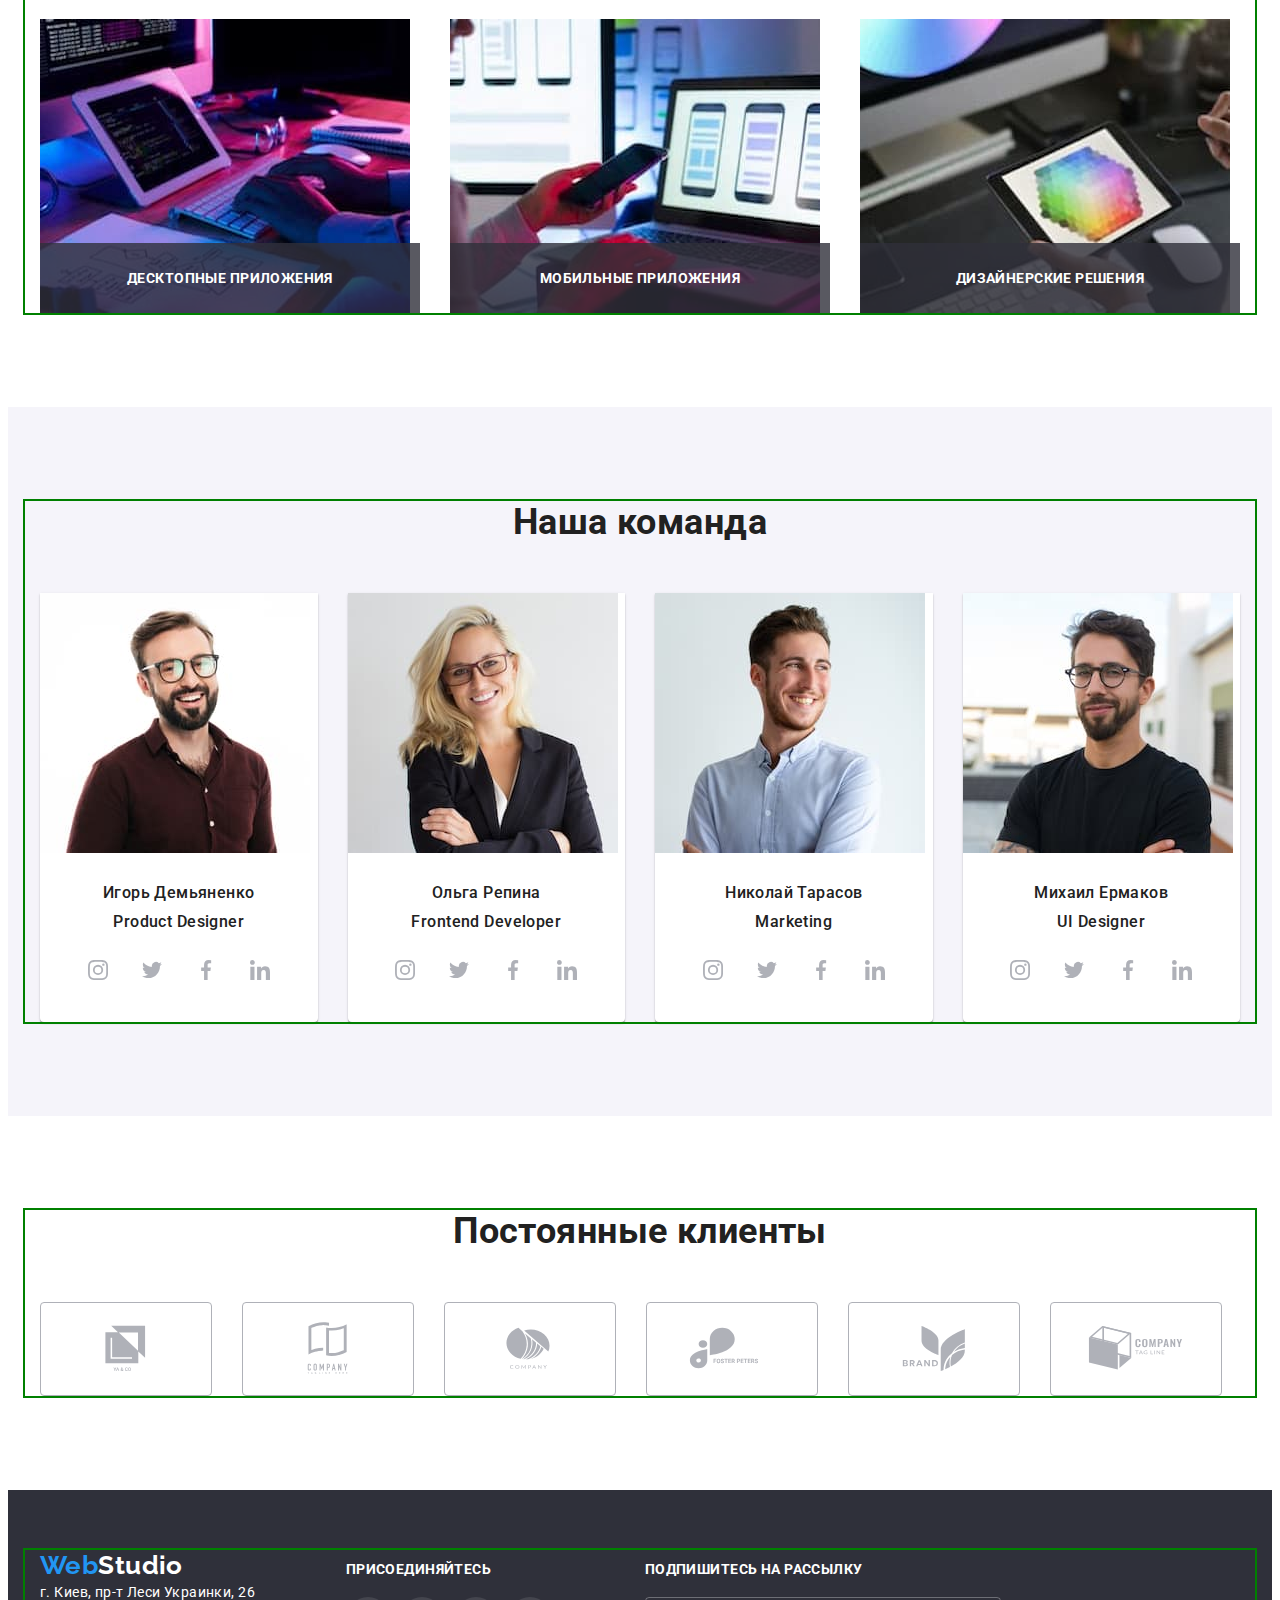
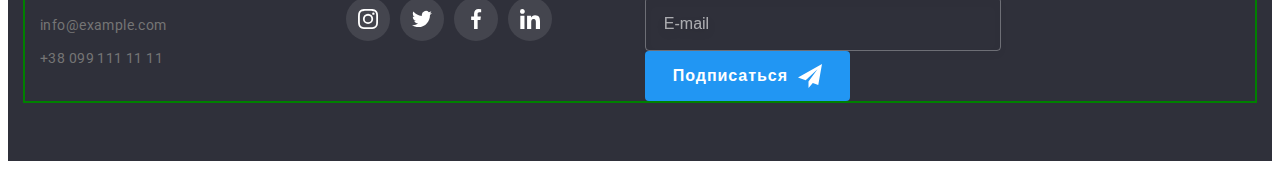
==== commit a503fb1b: "bem" ====
--- a/index.html
+++ b/index.html
@@ -15,25 +15,25 @@
 <body>
     <!-- Шапка сайта -->
     <header class="header">
-        <div class="container header-container">
+        <div class="container header__container">
             <nav class="navigation">
-            <a lang="en" href="" class="logo">Web<span class="logo-studio">Studio</span></a>
+            <a lang="en" href="" class="logo">Web<span class="logo__studio">Studio</span></a>
             <ul class="nav-list list">
-                <li class="nav-item"><a href="./index.html" class="nav-link current">Студия</a></li>
-                <li class="nav-item"><a href="./portfolio.html" class="nav-link">Портфолио</a></li>
-                <li class="nav-item"><a href="" class="nav-link">Контакты</a></li>
+                <li class="nav-list__item"><a href="./index.html" class="nav-list__link current">Студия</a></li>
+                <li class="nav-list__item"><a href="./portfolio.html" class="nav-list__link">Портфолио</a></li>
+                <li class="nav-list__item"><a href="" class="nav-list__link">Контакты</a></li>
             </ul>
             </nav>
             <ul class="contacts list">
-                <li class="contact-item">
-                    <a href="mailto:info@devstudio.com" class="header-link-mail">
-                    <svg class="header-mail-icon">
+                <li class="contacts__item">
+                    <a href="mailto:info@devstudio.com" class="contacts__mail">
+                    <svg class="contacts__mail-icon">
                         <use href="./images/icons.svg#icon-envelope"></use>
                     </svg>
                         <span>info@devstudio.com</span>
                     </a></li>
-                <li class="contact-item"><a href="tel:+380991111111" class="header-link-tel">
-                    <svg class="header-tel-icon">
+                <li class="contacts__item"><a href="tel:+380991111111" class="contacts__tel">
+                    <svg class="contacts__tel-icon">
                         <use href="./images/icons.svg#icon-smartphone"></use>
                     </svg>
                         <span>+38 099 111 11 11</span>
@@ -46,8 +46,8 @@
          <!-- Герой -->
     <section class="hero">
         <div class="container">
-            <h1 class="hero-title">Эффективные решения для вашего бизнеса</h1>
-            <button data-modal-open type="button" class="hero-btn" >Заказать услугу</button>
+            <h1 class="hero__title">Эффективные решения для вашего бизнеса</h1>
+            <button data-modal-open type="button" class="hero__btn" >Заказать услугу</button>
         </div>
     </section>
      <!-- Преимущества -->
@@ -55,106 +55,105 @@
         <div class="container">
             <h2 class="visually-hidden">Наши преимущества</h2>            
             <ul class="features list">
-                <li class="features-item">
-                    <a href="" class="features-img-link">
-                        <svg class="features-img-icon">
+                <li class="features__item">
+                    <a href="" class="features__link">
+                        <svg class="features__icon">
                             <use href="./images/icons.svg#icon-antenna"></use>
                         </svg>
                     </a>
-                    <h3 class="features-title">Внимание к деталям</h3>
-                    <p class="features-text">Идейные соображения, а также начало повседневной работы по формированию позиции.</p>
-                </li>
-                <li class="features-item">
-                    <a href="" class="features-img-link">
-                        <svg class="features-img-icon">
+                    <h3 class="features__title">Внимание к деталям</h3>
+                    <p class="features__text">Идейные соображения, а также начало повседневной работы по формированию позиции.</p>
+                </li>
+                <li class="features__item">
+                    <a href="" class="features__link">
+                        <svg class="features__icon">
                             <use href="./images/icons.svg#icon-clock"></use>
                         </svg>
                     </a>
-                    <h3 class="features-title">Пунктуальность</h3>
-                    <p class="features-text">Задача организации, в особенности же рамки и место обучения кадров влечет за собой.</p>
-                </li>
-                <li class="features-item">
-                    <a href="" class="features-img-link">
-                        <svg class="features-img-icon">
+                    <h3 class="features__title">Пунктуальность</h3>
+                    <p class="features__text">Задача организации, в особенности же рамки и место обучения кадров влечет за собой.</p>
+                </li>
+                <li class="features__item">
+                    <a href="" class="features__link">
+                        <svg class="features__icon">
                             <use href="./images/icons.svg#icon-diagram"></use>
                         </svg>
                     </a>
-                    <h3 class="features-title">Планирование</h3>
-                    <p class="features-text">Равным образом консультация с широким активом в значительной степени обуславливает.</p>
-                </li>
-                <li class="features-item">
-                    <a href="" class="features-img-link">
-                        <svg class="features-img-icon">
+                    <h3 class="features__title">Планирование</h3>
+                    <p class="features__text">Равным образом консультация с широким активом в значительной степени обуславливает.</p>
+                </li>
+                <li class="features__item">
+                    <a href="" class="features__link">
+                        <svg class="features__icon">
                             <use href="./images/icons.svg#icon-astronaut"></use>
                         </svg>
                     </a>
-                    <h3 class="features-title">Современные технологии</h3>
-                    <p class="features-text">Значимость этих проблем настолько очевидна, что реализация плановых заданий.</p>
+                    <h3 class="features__title">Современные технологии</h3>
+                    <p class="features__text">Значимость этих проблем настолько очевидна, что реализация плановых заданий.</p>
                 </li>
             </ul>
         </div>
     </section>
      <!-- Наши работы -->
-    <section class="section works-section"> 
+    <section class="section works__section"> 
         <div class="container">
-            <h2 class="section-title works-title">Чем мы занимаемся</h2>
+            <h2 class="section__title works__title">Чем мы занимаемся</h2>
             <ul class="works list">
-                <li class="works-item">
+                <li class="works__item">
                     <img src="./images/pc&tablet.jpg" 
                     alt="планшет и компьютер"
                     width="370">
-                    <p class="works-text">Десктопные приложения</p>
-                </li>
-                <li class="works-item">
+                    <p class="works__text">Десктопные приложения</p>
+                </li>
+                <li class="works__item">
                     <img src="./images/phone.jpg"
                     alt="мобильные телефоны"
                     width="370">
-                    <p class="works-text">Мобильные приложения</p>
-                </li>
-                <li class="works-item">
+                    <p class="works__text">Мобильные приложения</p>
+                </li>
+                <li class="works__item">
                     <img src="./images/colorspectrum.jpg"
                     alt="графичный дизайн"
                     width="370">
-                    <p class="works-text">Дизайнерские решения</p>
+                    <p class="works__text">Дизайнерские решения</p>
             </ul>
         </div>
     </section>
-    <!-- Персонал -->
-    <section class="section section-masters"> 
+    <!-- Команда -->
+    <section class="section section__team"> 
         <div class="container">
-            <h2 class="section-title masters-title">Наша команда</h2>
-            <ul class="masters list">
-                <li class="masters-item">
+            <h2 class="section__title team__title">Наша команда</h2>
+            <ul class="team list">
+                <li class="team__item">
                     <img src="./images/igor-demyanenko.jpg" alt="дизайнер продукта" width="270" height="260">
-                    <div class="masters-item-content">
-                    <h3 class="masters-item-title">Игорь Демьяненко</h3>
-                    <p lang="en" class="masters-text">Product Designer</p>
-                    <ul class="masters-socials-list list">
-                        <li class="masters-socials-item">
-                            <a href="" class="masters-socials-link">
-                                <svg class="masters-social-icon" width="20" height="20">
+                    <div class="team__content">
+                    <h3 class="team__pre-title">Игорь Демьяненко</h3>
+                    <p lang="en" class="team__text">Product Designer</p>
+                    <ul class="socials list">
+                        <li class="socials__item">
+                            <a href="" class="socials__link">
+                                <svg class="socials__icon" width="20" height="20">
                                     <use href="./images/icons.svg#icon-instagram"></use>
                                 </svg>                         
                             </a>
                         </li>
-                        <li class="masters-socials-item">
-                            <a href="" class="masters-socials-link">                              
-                                <svg class="masters-social-icon" width="20" height="20">
+                        <li class="socials__item">
+                            <a href="" class="socials__link">                              
+                                <svg class="socials__icon" width="20" height="20">
                                     <use href="./images/icons.svg#icon-twitter"></use>
                                 </svg> 
                             </a>
                         </li>
-                        <li class="masters-socials-item">
-                            <a href="" class="masters-socials-link">                              
-                            
-                                <svg class="masters-social-icon" width="20" height="20">
+                        <li class="socials__item">
+                            <a href="" class="socials__link">                              
+                                <svg class="socials__icon" width="20" height="20">
                                     <use href="./images/icons.svg#icon-facebook"></use>
                                 </svg> 
                             </a>
                         </li>
-                        <li class="masters-socials-item">
-                            <a href="" class="masters-socials-link">                              
-                                <svg class="masters-social-icon" width="20" height="20">
+                        <li class="socials__item">
+                            <a href="" class="socials__link">                              
+                                <svg class="socials__icon" width="20" height="20">
                                     <use href="./images/icons.svg#icon-linkedin"></use>
                                 </svg> 
                             </a>
@@ -162,36 +161,36 @@
                     </ul>    
                     </div>
                 </li>
-                <li class="masters-item">
+                <li class="team__item">
                     <img src="./images/olga-repina.jpg" alt="разработчик" width="270" height="260">
-                    <div class="masters-item-content">
-                    <h3 class="masters-item-title">Ольга Репина</h3>
-                    <p lang="en" class="masters-text">Frontend Developer</p>
-                    <ul class="masters-socials-list list">
-                        <li class="masters-socials-item">
-                            <a href="" class="masters-socials-link">
-                                <svg class="masters-social-icon" width="20" height="20">
+                    <div class="team__content">
+                    <h3 class="team__pre-title">Ольга Репина</h3>
+                    <p lang="en" class="team__text">Frontend Developer</p>
+                    <ul class="socials list">
+                        <li class="socials__item">
+                            <a href="" class="socials__link">
+                                <svg class="socials__icon" width="20" height="20">
                                     <use href="./images/icons.svg#icon-instagram"></use>
                                 </svg>                         
                             </a>
                        </li>
-                        <li class="masters-socials-item">
-                            <a href="" class="masters-socials-link">                              
-                                <svg class="masters-social-icon" width="20" height="20">
+                        <li class="socials__item">
+                            <a href="" class="socials__link">                              
+                                <svg class="socials__icon" width="20" height="20">
                                     <use href="./images/icons.svg#icon-twitter"></use>
                                 </svg> 
                             </a>
                         </li>
-                        <li class="masters-socials-item">
-                            <a href="" class="masters-socials-link">                              
-                                <svg class="masters-social-icon" width="20" height="20">
+                        <li class="socials__item">
+                            <a href="" class="socials__link">                              
+                                <svg class="socials__icon" width="20" height="20">
                                     <use href="./images/icons.svg#icon-facebook"></use>
                                 </svg> 
                             </a>
                         </li>
-                        <li class="masters-socials-item">
-                            <a href="" class="masters-socials-link">                              
-                                <svg class="masters-social-icon" width="20" height="20">
+                        <li class="socials__item">
+                            <a href="" class="socials__link">                              
+                                <svg class="socials__icon" width="20" height="20">
                                     <use href="./images/icons.svg#icon-linkedin"></use>
                                 </svg> 
                             </a>
@@ -199,36 +198,36 @@
                     </ul>
                     </div>
                 </li>
-                <li class="masters-item">
+                <li class="team__item">
                     <img src="./images/nicolay-tarasov.jpg" alt="маркетолог" width="270" height="260">
-                    <div class="masters-item-content">
-                    <h3 class="masters-item-title">Николай Тарасов</h3>
-                    <p lang="en" class="masters-text">Marketing</p>
-                    <ul class="masters-socials-list list">
-                        <li class="masters-socials-item">
-                            <a href="" class="masters-socials-link">
-                                <svg class="masters-social-icon" width="20" height="20">
+                    <div class="team__content">
+                    <h3 class="team__pre-title">Николай Тарасов</h3>
+                    <p lang="en" class="team__text">Marketing</p>
+                    <ul class="socials list">
+                        <li class="socials__item">
+                            <a href="" class="socials__link">
+                                <svg class="socials__icon" width="20" height="20">
                                     <use href="./images/icons.svg#icon-instagram"></use>
                                 </svg>                         
                             </a>
                         </li>
-                        <li class="masters-socials-item">
-                            <a href="" class="masters-socials-link">                              
-                                <svg class="masters-social-icon" width="20" height="20">
+                        <li class="socials__item">
+                            <a href="" class="socials__link">                              
+                                <svg class="socials__icon" width="20" height="20">
                                     <use href="./images/icons.svg#icon-twitter"></use>
                                 </svg> 
                             </a>
                        </li>
-                        <li class="masters-socials-item">
-                            <a href="" class="masters-socials-link">                              
-                                <svg class="masters-social-icon" width="20" height="20">
+                        <li class="socials__item">
+                            <a href="" class="socials__link">                              
+                                <svg class="socials__icon" width="20" height="20">
                                     <use href="./images/icons.svg#icon-facebook"></use>
                                 </svg> 
                             </a>
                         </li>
-                        <li class="masters-socials-item">
-                            <a href="" class="masters-socials-link">                              
-                                <svg class="masters-social-icon" width="20" height="20">
+                        <li class="socials__item">
+                            <a href="" class="socials__link">                              
+                                <svg class="socials__icon" width="20" height="20">
                                     <use href="./images/icons.svg#icon-linkedin"></use>
                                 </svg> 
                             </a>
@@ -236,37 +235,37 @@
                     </ul>
                     </div>
                 </li>
-                <li class="masters-item">
+                <li class="team__item">
                     <img src="./images/mihail-ermakov.jpg" alt="дизайнер" width="270" height="260">
-                    <div class="masters-item-content">
-                    <h3 class="masters-item-title">Михаил Ермаков</h3>
-                    <p lang="en" class="masters-text">UI Designer</p>
-                    <ul class="masters-socials-list list">
-                        <li class="masters-socials-item">
-                            <a href="" class="masters-socials-link">
-                                <svg class="masters-social-icon" width="20" height="20">
+                    <div class="team__content">
+                    <h3 class="team__pre-title">Михаил Ермаков</h3>
+                    <p lang="en" class="team__text">UI Designer</p>
+                    <ul class="socials list">
+                        <li class="socials__item">
+                            <a href="" class="socials__link">
+                                <svg class="socials__icon" width="20" height="20">
                                     <use href="./images/icons.svg#icon-instagram"></use>
                                 </svg>                         
                             </a>
                        </li>
-                        <li class="masters-socials-item">
-                            <a href="" class="masters-socials-link">                              
-                                <svg class="masters-social-icon" width="20" height="20">
+                        <li class="socials__item">
+                            <a href="" class="socials__link">                              
+                                <svg class="socials__icon" width="20" height="20">
                                     <use href="./images/icons.svg#icon-twitter"></use>
                                 </svg> 
                             </a>
                         </li>
-                        <li class="masters-socials-item">
-                            <a href="" class="masters-socials-link">                              
+                        <li class="socials__item">
+                            <a href="" class="socials__link">                              
                             
-                                <svg class="masters-social-icon" width="20" height="20">
+                                <svg class="socials__icon" width="20" height="20">
                                     <use href="./images/icons.svg#icon-facebook"></use>
                                 </svg> 
                             </a>
                         </li>
-                        <li class="masters-socials-item">
-                            <a href="" class="masters-socials-link">                              
-                                <svg class="masters-social-icon" width="20" height="20">
+                        <li class="socials__item">
+                            <a href="" class="socials__link">                              
+                                <svg class="socials__icon" width="20" height="20">
                                     <use href="./images/icons.svg#icon-linkedin"></use>
                                 </svg> 
                             </a>
@@ -278,48 +277,48 @@
         </div>
     </section>
     <!-- Постоянные клиенты -->
-    <section class="section section-clients">
+    <section class="section section__clients">
         <div class="container">
-            <h2 class="section-title clients-title">Постоянные клиенты</h2>
-            <ul class="clients-list list">
-                <li class="clients-item">
-                    <a href="" class="clients-link">
-                        <svg class="clients-icons">
+            <h2 class="section__title clients__title">Постоянные клиенты</h2>
+            <ul class="clients list">
+                <li class="clients__item">
+                    <a href="" class="clients__link">
+                        <svg class="clients__icons">
                             <use href="./images/icons.svg#icon-yaco"></use>
                         </svg>
                     </a>
                 </li>
-                <li class="clients-item">
-                    <a href="" class="clients-link">
-                        <svg class="clients-icons">
+                <li class="clients__item">
+                    <a href="" class="clients__link">
+                        <svg class="clients__icons">
                             <use href="./images/icons.svg#icon-taglinehere"></use>
                         </svg>
                     </a>
                 </li>
-                <li class="clients-item">
-                    <a href="" class="clients-link">
-                        <svg class="clients-icons">
+                <li class="clients__item">
+                    <a href="" class="clients__link">
+                        <svg class="clients__icons">
                             <use href="./images/icons.svg#icon-company"></use>
                         </svg>
                     </a>
                 </li>
-                <li class="clients-item">
-                    <a href="" class="clients-link">
-                        <svg class="clients-icons">
+                <li class="clients__item">
+                    <a href="" class="clients__link">
+                        <svg class="clients__icons">
                             <use href="./images/icons.svg#icon-foster-peters"></use>
                         </svg>
                     </a>
                 </li>
-                <li class="clients-item">
-                    <a href="" class="clients-link">
-                        <svg class="clients-icons">
+                <li class="clients__item">
+                    <a href="" class="clients__link">
+                        <svg class="clients__icons">
                             <use href="./images/icons.svg#icon-brand"></use>
                         </svg>
                     </a>
                 </li>
-                <li class="clients-item">
-                    <a href="" class="clients-link">
-                        <svg class="clients-icons">
+                <li class="clients__item">
+                    <a href="" class="clients__link">
+                        <svg class="clients__icons">
                             <use href="./images/icons.svg#icon-tagline"></use>
                         </svg>
                     </a>
@@ -331,48 +330,48 @@
     </main>
     <!-- Подвал -->
     <footer class="footer">
-        <div class="container footer-container">
-            <div class="container-adress">
-                <a lang="en" href="" class="logo logo-footer">Web<span class="logo-studio-footer">Studio</span> </a>
-            <address class="section-adress">
+        <div class="container footer__container">
+            <div class="footer__adress">
+                <a lang="en" href="" class="logo footer__logo">Web<span class="logo footer__logo-studio">Studio</span> </a>
+            <address>
                 <ul class="adress list">
-                <li class="adress-item"><a href="https://goo.gl/maps/fiqTfdVGNk1Dg5dy9" target="_blank" 
-                    rel="noopener noreferrer nofollow" class="adress-link adress-footer">г. Киев, пр-т Леси Украинки, 26</a>
-                </li>
-                <li class="adress-item"><a href="mailto:info@example.com" class="adress-link">info@example.com</a></li>
-                <li class="adress-item"><a href="tel:+380991111111" class="adress-link">+38 099 111 11 11</a></li>
+                <li class="adress__item"><a href="https://goo.gl/maps/fiqTfdVGNk1Dg5dy9" target="_blank" 
+                    rel="noopener noreferrer nofollow" class="adress__link adress__link-footer">г. Киев, пр-т Леси Украинки, 26</a>
+                </li>
+                <li class="adress__item"><a href="mailto:info@example.com" class="adress__link">info@example.com</a></li>
+                <li class="adress__item"><a href="tel:+380991111111" class="adress__link">+38 099 111 11 11</a></li>
                 </ul>
             </address>
             </div>
             
 
-            <div class="container-join">
-                <p class="join-title">присоединяйтесь</p>
-                    <ul class="join-list list">
-                        <li class="join-item">
-                            <a href="" class="join-link">
-                                <svg class="join-icon">
+            <div class="join__container">
+                <p class="join__title">присоединяйтесь</p>
+                    <ul class="join list">
+                        <li class="join__item">
+                            <a href="" class="join__link">
+                                <svg class="join__icon">
                                     <use href="./images/icons.svg#icon-instagram"></use>
                                 </svg>
                             </a>
                         </li>
-                        <li class="join-item">
-                            <a href="" class="join-link">
-                                <svg class="join-icon">
+                        <li class="join__item">
+                            <a href="" class="join__link">
+                                <svg class="join__icon">
                                     <use href="./images/icons.svg#icon-twitter"></use>
                                 </svg>
                             </a>
                         </li>
-                        <li class="join-item">
-                            <a href="" class="join-link">
-                                <svg class="join-icon">
+                        <li class="join__item">
+                            <a href="" class="join__link">
+                                <svg class="join__icon">
                                     <use href="./images/icons.svg#icon-facebook"></use>
                                 </svg>
                             </a>
                         </li>
-                        <li class="join-item">
-                            <a href="" class="join-link">
-                                <svg class="join-icon">
+                        <li class="join__item">
+                            <a href="" class="join__link">
+                                <svg class="join__icon">
                                     <use href="./images/icons.svg#icon-linkedin"></use>
                                 </svg>
                             </a>
@@ -381,15 +380,15 @@
                 
             </div>
 
-            <div class="container-sign">
-                <p class="sign-title">подпишитесь на рассылку</p>
+            <div class="container__sign">
+                <p class="sign__title">подпишитесь на рассылку</p>
                 <form class="sign">
                    
-                        <input class="sign-container" type="email" name="mail" id="mail" placeholder="E-mail">
+                        <input class="sign__container" type="email" name="mail" id="mail" placeholder="E-mail">
                     
-                    <button type="submit" class="text-sign">Подписаться
+                    <button type="submit" class="sign__text">Подписаться
                         
-                        <svg class="icon-sign" width="24" height="24">
+                        <svg class="sign__icon" width="24" height="24">
                             <use href="./images/icons.svg#icon-send"></use>
                         </svg>
 
@@ -404,8 +403,8 @@
 
      <div class="backdrop is-hidden" data-modal>
          <div class="modal">
-            <button class="close-modal" data-modal-close>
-                 <svg class="close-modal-icon">
+            <button class="modal__close" data-modal-close>
+                 <svg class="modal__icon">
                      <use href="./images/icons.svg#icon-close-box"></use>
                  </svg>
             </button>
@@ -413,82 +412,82 @@
          
          <!-- Форма  -->
 
-             <p class="modal-title">Оставьте свои данные, мы вам перезвоним</p>
+             <p class="form__title">Оставьте свои данные, мы вам перезвоним</p>
              
-             <form class="modal-form">
-               <div class="form-field">
-                 <label for="user-name" class="modal-label">Имя</label>
-                 <span class="modal-input-wrap">
+             <form class="form">
+               <div class="form__field">
+                 <label for="user-name" class="form__label">Имя</label>
+                 <span class="form__wrap">
                    <input
                      type="text"
                      name="user-name"
-                     class="modal-input"
+                     class="form__input"
                      required
                      id="user-name"
                    />
-                   <svg class="modal-icon" width="18" height="18">
+                   <svg class="form__icon" width="18" height="18">
                      <use href="./images/icons.svg#icon-person"></use>
                    </svg>
                  </span>
                </div>
                     
-               <div class="form-field">
-                 <label for="user-tel" class="modal-label">Телефон</label>
-                 <span class="modal-input-wrap">
+               <div class="form__field">
+                 <label for="user-tel" class="form__label">Телефон</label>
+                 <span class="form__wrap">
                  <input
                    type="tel"
                    name="user-tel"
-                   class="modal-input"
+                   class="form__input"
                    required
                    id="user-tel"
                  />
-                 <svg class="modal-icon" width="18" height="18">
+                 <svg class="form__icon" width="18" height="18">
                     <use href="./images/icons.svg#icon-phone"></use>
                   </svg>
                 </span>
                </div>
 
-               <div class="form-field">
-                <label for="user-email" class="modal-label">Почта</label>
-                <span class="modal-input-wrap">
+               <div class="form__field">
+                <label for="user-email" class="form__label">Почта</label>
+                <span class="form__wrap">
                 <input
                   type="email"
                   name="user-email"
-                  class="modal-input"
+                  class="form__input"
                   required
                   id="user-email"
                 />
-                <svg class="modal-icon" width="18" height="18">
+                <svg class="form__icon" width="18" height="18">
                    <use href="./images/icons.svg#icon-email"></use>
                  </svg>
                 </span>
               </div>
 
-               <div class="form-field">
-                 <label for="user-text" class="modal-label">Комментарий</label>
+               <div class="form__field">
+                 <label for="user-text" class="form__label">Комментарий</label>
                  
                  <textarea
                    name="user-text"
                    id="user-text"
-                   class="modal-text"
+                   class="form__text"
                    placeholder="Введите текст"
                  ></textarea>
                 
                </div>
-               <div class="form-field agreement">
+               <div class="form__field form__agreement">
                     <input
                         type="checkbox"
-                        class="modal-check visually-hidden"
+                        class="form__check--visually-hidden"
                         id="modal-check"
                         name="modal-check"
                     />
-                    <label for="modal-check" class="modal-check-text">
+                    <label for="modal-check" class="form__check-text">
                          
                    Соглашаюсь с рассылкой и принимаю
-                   <span class="modal-conditioins">Условия договора</span></label>
+                   <span class="modal__conditioins">Условия договора</span></label>
                </div>
      
-               <button type="submit" class="form-btn">Отправить</button>
+               <button type="submit" class="form__btn">Отправить</button>
                
              </form>
          
--- a/css/main.css
+++ b/css/main.css
@@ -1,4 +1,910 @@
+:root {
+  --title-color: #212121;
+  --text-color: #757575;
+  --accent-color:#2196f3;
+  --background-color:#ffffff;
+  --footer-background:#2F303A;
+  --hero-background:#2F303A;
+  --team-background: #F5F4FA;
+  --button-color: #212121;
+  --nav-color: #212121;
+  --button-background: #F5F4FA;
+  --time-duration: 250ms;
+  --timing-function: cubic-bezier(0.4, 0, 0.2, 1);
+}
+
+p,
+h1,
+h2,
+h3 {
+  margin: 0;
+}
+
+ul {
+  margin: 0;
+  padding: 0;
+}
+
+img {
+  display: block;
+  max-width: 100%;
+  height: auto;
+}
+
+button {
+  cursor: pointer;
+  border-radius: 4px;
+}
+
 body {
-  background-color: teal;
+  background-color: var(--background-color);
+  color: var(--text-color);
+  font-family: Roboto, sans-serif;
+  font-size: 14px;
+  letter-spacing: 0.03em;
+}
+
+.list {
+  list-style: none;
+}
+
+.container {
+  width: 1200px;
+  padding-right: 15px;
+  padding-left: 15px;
+  margin: 0 auto;
+  outline: 2px solid green;
+}
+
+.section {
+  padding-top: 94px;
+  padding-bottom: 94px;
+}
+
+.backdrop {
+  position: fixed;
+  top: 0;
+  left: 0;
+  width: 100vw;
+  height: 100vh;
+  background-color: rgba(0, 0, 0, 0.2);
+  transition: opacity var(--time-duration) var(--timing-function), visibility var(--time-duration) var(--timing-function);
+}
+
+.backdrop .is-hidden {
+  opacity: 0;
+  pointer-events: none;
+  visibility: hidden;
+}
+
+.backdrop.is-hidden.modal {
+  transform: rotate(-100deg) scale(0.5);
+}
+
+.modal {
+  position: absolute;
+  top: 50%;
+  left: 50%;
+  padding: 40px;
+  width: 528px;
+  height: 581px;
+  /* padding: 15px; */
+  border-radius: 4px;
+  background-color: #ffffff;
+  box-shadow: 0px 1px 3px rgba(0, 0, 0, 0.12), 0px 1px 1px rgba(0, 0, 0, 0.14), 0px 2px 1px rgba(0, 0, 0, 0.2);
+  transform: translate(-50%, -50%) rotate(0) scale(1);
+  transition: transform var(--time-duration) var(--timing-function);
+}
+
+.modal__close {
+  position: absolute;
+  top: 8px;
+  right: 8px;
+  width: 30px;
+  height: 30px;
+  border: 1px solid rgba(0, 0, 0, 0.1);
+  border-radius: 50%;
+  background: #FFFFFF;
+  display: flex;
+  justify-content: center;
+  align-items: center;
+}
+
+.modal__icon {
+  width: 18px;
+  height: 18px;
+  fill: currentColor;
+  transform: fill var(--time-duration) var(--timing-function);
+}
+
+.modal__icon:hover, .modal__icon:focus {
+  fill: var(--accent-color);
+}
+
+.form__title {
+  margin-bottom: 12px;
+  font-weight: 700;
+  font-size: 20px;
+  line-height: 1.15;
+  text-align: center;
+  color: var(--title-color);
+}
+
+.form__label {
+  display: block;
+  margin-bottom: 4px;
+  font-size: 12px;
+  line-height: 1.17;
+  letter-spacing: 0.01em;
+  color: var(--text-color);
+}
+
+.form__field + .form__field {
+  margin-top: 10px;
+  color: var(--text-color);
+}
+
+.form__wrap {
+  position: relative;
+  display: block;
+}
+
+.form__conditioins {
+  color: var(--accent-color);
+  text-decoration: underline;
+  /* border-bottom: 0.5px solid var(--accent-color);  */
+  margin-left: 4px;
+}
+
+.form__icon {
+  position: absolute;
+  top: 11px;
+  left: 12px;
+}
+
+.form__agreement {
+  margin-top: 20px;
+}
+
+.form__agreement {
+  /* display: flex; */
+  justify-content: center;
+  /* align-items: center;     */
+  line-height: 1.71;
+}
+
+.form__btn {
+  color: #ffffff;
+  background-color: var(--accent-color);
+  font-family: inherit;
+  font-size: 16px;
+  font-weight: 700;
+  line-height: 1.88;
+  letter-spacing: 0.06em;
+  cursor: pointer;
+  border-radius: 4px;
+  border: transparent;
+  box-shadow: 0px 4px 4px rgba(0, 0, 0, 0.15);
+  min-width: 200px;
+  min-height: 50px;
+  margin-top: 30px;
+  margin-left: auto;
+  margin-right: auto;
+  padding: 10px;
+  display: flex;
+  justify-content: center;
+}
+
+.form__check-text {
+  color: var(--text-color);
+  display: flex;
+  justify-content: center;
+  align-items: center;
+}
+
+.form__check-text::before {
+  content: '';
+  width: 16px;
+  height: 15px;
+  border: 2px solid #000000;
+  border-radius: 2px;
+  margin-right: 8px;
+}
+
+.form__check:checked + .form__check-text::before {
+  background-image: url(../images/icon-check.svg);
+  border: none;
+}
+
+.form__input {
+  border: 1px solid rgba(33, 33, 33, 0.2);
+  border-radius: 4px;
+  width: 100%;
+  height: 40px;
+  padding-left: 42px;
+  font-size: 14px;
+  color: var(--title-color);
+  outline: none;
+  transition: fill var(--time-duration) var(--timing-function), border-color var(--time-duration) var(--timing-function);
+}
+
+.form__input:focus {
+  border-color: var(--accent-color);
+}
+
+.form__input:focus + .form__icon {
+  fill: var(--accent-color);
+}
+
+.form__text {
+  line-height: 16px;
+  letter-spacing: 0.01em;
+  color: rgba(117, 117, 117, 0.5);
+  border: 1px solid rgba(33, 33, 33, 0.2);
+  display: block;
+  border-radius: 4px;
+  width: 100%;
+  height: 120px;
+  resize: none;
+  outline: none;
+  padding: 12px 16px;
+}
+
+.form__text:focus {
+  border-color: var(--accent-color);
+}
+
+.form__text::placeholder {
+  color: rgba(117, 117, 117, 0.5);
+}
+
+.visually-hidden {
+  position: absolute;
+  clip: rect(0 0 0 0);
+  width: 1px;
+  height: 1px;
+  margin: -1px;
+}
+
+.header {
+  border-bottom: 1px solid #ECECEC;
+}
+
+.header__container {
+  display: flex;
+  align-items: center;
+}
+
+.contacts {
+  display: flex;
+  margin-left: auto;
+}
+
+.contacts__item {
+  display: flex;
+}
+
+.contacts__item + .contacts__item {
+  margin-left: 50px;
+}
+
+.current {
+  color: var(--accent-color);
+}
+
+.contacts__mail,
+.contacts__tel {
+  color: inherit;
+  font-weight: 500;
+  line-height: 1.14;
+  letter-spacing: 0.02em;
+  text-decoration: none;
+  display: flex;
+  justify-content: center;
+  align-items: center;
+  transition: color var(--time-duration) var(--timing-function);
+}
+
+.contacts__mail:hover,
+.contacts__mail:focus,
+.contacts__tel:hover,
+.contacts__tel:focus {
+  color: var(--accent-color);
+}
+
+.contacts__tel-icon,
+.contacts__mail-icon {
+  margin-right: 10px;
+  fill: currentColor;
+  transition: fill var(--time-duration) var(--timing-function);
+}
+
+.contacts__mail-icon {
+  width: 16px;
+  height: 12px;
+}
+
+.contacts__mail-icon:hover, .contacts__mail-icon:focus {
+  fill: var(--accent-color);
+}
+
+.contacts__tel-icon {
+  width: 10px;
+  height: 16px;
+}
+
+.contacts__tel-icon:hover, .contacts__tel-icon:focus {
+  fill: var(--accent-color);
+}
+
+.logo {
+  font-family: Raleway, sans-serif;
+  color: var(--accent-color);
+  font-weight: 700;
+  font-size: 26px;
+  line-height: 1.2;
+  text-decoration: none;
+  padding-top: 24px;
+  padding-bottom: 25px;
+  margin-right: 93px;
+  transition: color var(--time-duration) var(--timing-function);
+}
+
+.logo:hover, .logo:focus {
+  color: var(--accent-color);
+}
+
+.logo__studio {
+  color: #000000;
+}
+
+.footer__logo {
+  padding: 0;
+  margin: 0;
+}
+
+.footer__logo-studio {
+  color: #ffffff;
+}
+
+.navigation {
+  display: flex;
+  align-items: center;
+}
+
+.nav-list {
+  display: flex;
+}
+
+.nav-list__item + .nav-list__item {
+  margin-left: 50px;
+}
+
+.nav-list__link {
+  position: relative;
+  display: block;
+  padding-top: 32px;
+  padding-bottom: 32px;
+  color: var(--nav-color);
+  font-weight: 500;
+  line-height: 1.14;
+  letter-spacing: 0.02em;
+  text-decoration: none;
+  transition: color var(--time-duration) var(--timing-function);
+}
+
+.nav-list__link:hover,
+.nav-list__link:focus {
+  color: var(--accent-color);
+}
+
+.nav-list__link.current::after {
+  content: '';
+  position: absolute;
+  bottom: 0;
+  left: 0;
+  display: block;
+  width: 100%;
+  height: 4px;
+  background-color: var(--accent-color);
+  border-radius: 2px;
+  opacity: 1;
+}
+
+.hero {
+  background-color: var(--hero-background);
+  background-image: linear-gradient(rgba(47, 48, 58, 0.4), rgba(47, 48, 58, 0.4)), url(../images/hero-image.jpg);
+  background-repeat: no-repeat;
+  background-position: center;
+  background-size: cover;
+  max-width: 1600px;
+  height: 600px;
+  padding-top: 200px;
+  padding-bottom: 200px;
+  margin: 0 auto;
+  text-align: center;
+}
+
+.hero__title {
+  color: #ffffff;
+  font-size: 44px;
+  font-weight: 900;
+  line-height: 1.36;
+  letter-spacing: 0.06em;
+  text-align: center;
+  text-transform: uppercase;
+  width: 696px;
+  margin-right: auto;
+  margin-left: auto;
+  margin-bottom: 30px;
+}
+
+.hero__btn {
+  color: #ffffff;
+  background-color: var(--accent-color);
+  font-family: inherit;
+  font-size: 16px;
+  font-weight: 700;
+  line-height: 1.88;
+  letter-spacing: 0.06em;
+  cursor: pointer;
+  border-radius: 4px;
+  box-shadow: 0px 4px 4px rgba(0, 0, 0, 0.15);
+  min-width: 200px;
+  min-height: 50px;
+  padding: 10px 32px;
+  justify-content: center;
+}
+
+.features {
+  display: flex;
+}
+
+.features__item:not(:first-child) {
+  margin-left: 30px;
+}
+
+.features__title {
+  color: var(--title-color);
+  font-weight: 700;
+  font-size: 16px;
+  line-height: 1.14;
+  text-transform: uppercase;
+  margin-bottom: 10px;
+  margin-top: 30px;
+}
+
+.features__text {
+  color: var(--text-color);
+  line-height: 1.71;
+}
+
+.features__link {
+  min-height: 120px;
+  display: flex;
+  justify-content: center;
+  align-items: center;
+  background-color: #f5f4f4;
+}
+
+.features__icon {
+  display: block;
+  width: 70px;
+  height: 70px;
+}
+
+.works {
+  display: flex;
+  margin-left: -30px;
+}
+
+.works__section {
+  padding-top: 0;
+}
+
+.section__title {
+  color: var(--title-color);
+  font-weight: 700;
+  font-size: 36px;
+  line-height: 1.17;
+  text-align: center;
+}
+
+.works__title {
+  margin-bottom: 50px;
+}
+
+.works__item {
+  position: relative;
+  width: calc(100% / 3 - 30px);
+  margin-left: 30px;
+}
+
+.works__text {
+  position: absolute;
+  content: '';
+  display: flex;
+  justify-content: center;
+  align-items: center;
+  bottom: 0;
+  left: 0;
+  width: 100%;
+  height: 70px;
+  font-weight: 700;
+  line-height: 1.17;
+  text-transform: uppercase;
+  color: #ffffff;
+  background: #2F303ACC;
+}
+
+.section__team {
+  background-color: var(--team-background);
+}
+
+.team {
+  display: flex;
+}
+
+.team__content {
+  padding-bottom: 30px;
+  padding-top: 30px;
+}
+
+.team__item {
+  background-color: #ffffff;
+  width: calc((100% - 90px) / 4);
+  box-shadow: 0px 1px 3px rgba(0, 0, 0, 0.12), 0px 1px 1px rgba(0, 0, 0, 0.14), 0px 2px 1px rgba(0, 0, 0, 0.2);
+  border-radius: 0px 0px 4px 4px;
+}
+
+.team__item:not(:first-child) {
+  margin-left: 30px;
+}
+
+.team__title {
+  margin-bottom: 50px;
+}
+
+.team__pre-title,
+.team__text {
+  color: var(--title-color);
+  font-size: 16px;
+  font-weight: 500;
+  line-height: 1.19;
+  text-align: center;
+}
+
+.team__pre-title {
+  margin-bottom: 10px;
+}
+
+.team-text {
+  color: var(--text-color);
+  font-weight: 400;
+}
+
+.socials {
+  margin-top: 16px;
+  display: flex;
+  justify-content: center;
+}
+
+.socials__link {
+  width: 44px;
+  height: 44px;
+  border-radius: 50%;
+  display: flex;
+  justify-content: center;
+  align-items: center;
+  transition: background-color var(--time-duration) var(--timing-function);
+}
+
+.socials__item + .socials__item {
+  margin-left: 10px;
+}
+
+.socials__icon {
+  fill: #AFB1B8;
+  transition: fill var(--time-duration) var(--timing-function);
+}
+
+.socials__link:hover,
+.socials__link:focus {
+  background-color: var(--accent-color);
+}
+
+.socials__link:hover .socials__icon,
+.socials__link:focus .socials__icon {
+  fill: #ffffff;
+}
+
+.section__title {
+  margin-bottom: 50px;
+}
+
+.clients__item:not(:first-child) {
+  margin-left: 30px;
+}
+
+.clients {
+  display: flex;
+  flex-wrap: nowrap;
+}
+
+.clients__icons {
+  display: block;
+  width: 106px;
+  height: 60px;
+  fill: #AFB1B8;
+  transition: fill var(--time-duration) var(--timing-function);
+}
+
+.clients__link {
+  width: 170px;
+  height: 92px;
+  display: flex;
+  justify-content: center;
+  align-items: center;
+  border: 1px solid #AFB1B8;
+  border-radius: 4px;
+  transition: border var(--time-duration) var(--timing-function);
+}
+
+.clients__link:hover, .clients__link:focus {
+  border-color: var(--accent-color);
+}
+
+.clients__link:hover .clients__icons, .clients__link:focus .clients__icons {
+  fill: var(--accent-color);
+}
+
+.footer {
+  background-color: #2F303A;
+  padding-top: 60px;
+  padding-bottom: 60px;
+}
+
+.section__adress {
+  margin-top: 20px;
+}
+
+.adress__item:not(:last-child) {
+  margin-bottom: 9px;
+}
+
+.adress__link {
+  color: var(--text-color);
+  background-color: var(--footer-background);
+  font-style: normal;
+  line-height: 1.71;
+  text-decoration: none;
+  transition: color var(--time-duration) var(--timing-function);
+}
+
+.adress__link:hover, .adress__link:focus {
+  color: var(--accent-color);
+}
+
+.footer__logo-studio,
+.adress__link-footer {
+  color: #ffffff;
+}
+
+.footer__container {
+  display: flex;
+  align-items: baseline;
+}
+
+.join__title,
+.sign__title {
+  font-weight: 700;
+  line-height: 1.17;
+  text-align: left;
+  text-transform: uppercase;
+  color: #ffffff;
+  margin-bottom: 20px;
+}
+
+.join__container {
+  margin-left: 70px;
+}
+
+.join {
+  display: flex;
+  justify-content: center;
+}
+
+.join__link {
+  width: 44px;
+  height: 44px;
+  border-radius: 50%;
+  background: rgba(255, 255, 255, 0.1);
+  display: flex;
+  justify-content: center;
+  align-items: center;
+  transition: background-color var(--time-duration) var(--timing-function);
+}
+
+.join__link:hover, .join__link:focus {
+  background-color: var(--accent-color);
+}
+
+.join__item:not(:first-child) {
+  margin-left: 10px;
+}
+
+.join__icon {
+  width: 20px;
+  height: 20px;
+  fill: #ffffff;
+}
+
+.container__sign {
+  margin-left: 93px;
+  width: 570px;
+}
+
+.sign {
+  position: relative;
+}
+
+.sign__container {
+  width: 350px;
+  height: 50px;
+  background-color: transparent;
+  border: 1px solid rgba(255, 255, 255, 0.3);
+  filter: drop-shadow(0px 4px 4px rgba(0, 0, 0, 0.15));
+  border-radius: 4px;
+  margin-right: 8px;
+  outline: none;
+  transition: border-color var(--time-duration) var(--timing-function);
+}
+
+.sign__container:focus {
+  border-color: var(--accent-color);
+}
+
+.sign__container::placeholder {
+  font-size: 16px;
+  line-height: 1.25;
+  color: rgba(255, 255, 255, 0.6);
+  padding-left: 16px;
+}
+
+.sign__container
+.footer__adress {
+  flex-grow: 1;
+}
+
+.sign__text {
+  display: inline-flex;
+  color: #ffffff;
+  background-color: var(--accent-color);
+  padding: 10px 28px;
+  border: transparent;
+  font-size: 16px;
+  font-weight: 700;
+  line-height: 1.875;
+  letter-spacing: 0.06em;
+  text-align: center;
+  justify-content: center;
+  align-items: center;
+}
+
+.sign__icon {
+  margin-left: 10px;
+  align-items: center;
+  justify-content: center;
+}
+
+.filter {
+  display: flex;
+  justify-content: center;
+  margin-bottom: 50px;
+}
+
+.filter__button {
+  cursor: pointer;
+  font-family: inherit;
+  color: var(--button-color);
+  background-color: var(--button-background);
+  font-size: 16px;
+  font-weight: 500;
+  line-height: 1.63;
+  text-decoration: none;
+  border: transparent;
+  padding: 6px 22px;
+  transition: background-color var(--time-duration) var(--timing-function), color var(--time-duration) var(--timing-function), box-shadow var(--time-duration) var(--timing-function);
+}
+
+.filter__button:hover, .filter__button:focus {
+  background-color: var(--accent-color);
+  color: #ffffff;
+  cursor: pointer;
+  box-shadow: 0px 3px 1px rgba(0, 0, 0, 0.1), 0px 1px 2px rgba(0, 0, 0, 0.08), 0px 2px 2px rgba(0, 0, 0, 0.12);
+}
+
+.filter__item + .filter__item {
+  margin-left: 10px;
+}
+
+.project {
+  display: flex;
+  flex-wrap: wrap;
+  margin-left: -30px;
+  margin-bottom: -30px;
+}
+
+.project__content {
+  padding-top: 20px;
+  padding-bottom: 20px;
+  padding-left: 24px;
+  padding-right: 24px;
+  border-bottom: 1px solid #EEEEEE;
+  border-right: 1px solid #EEEEEE;
+  border-left: 1px solid #EEEEEE;
+}
+
+.project__item {
+  margin-left: 30px;
+  margin-bottom: 30px;
+}
+
+.project__link {
+  display: block;
+  text-decoration: none;
+  flex-basis: calc(100% / 3 - 30px);
+  transition: box-shadow var(--time-duration) var(--timing-function);
+}
+
+.project__link:hover, .project__link:focus {
+  box-shadow: 0px 1px 1px rgba(0, 0, 0, 0.12), 0px 4px 4px rgba(0, 0, 0, 0.06), 1px 4px 6px rgba(0, 0, 0, 0.16);
+}
+
+.project__title {
+  color: var(--title-color);
+  font-size: 18px;
+  font-weight: 700;
+  line-height: 2;
+  letter-spacing: 0.06em;
+  margin-bottom: 4px;
+}
+
+.project__text {
+  color: var(--text-color);
+  font-size: 16px;
+  line-height: 1.88;
+}
+
+.project__thumb {
+  position: relative;
+  overflow: hidden;
+}
+
+.project__action {
+  position: absolute;
+  top: 0;
+  left: 0;
+  width: 100%;
+  height: 100%;
+  padding-top: 63px;
+  padding-bottom: 63px;
+  padding-right: 24px;
+  padding-left: 24px;
+  background-color: var(--accent-color);
+  color: #FFFFFF;
+  font-size: 18px;
+  line-height: 1.555;
+  transform: translateY(100%);
+  transition: transform var(--time-duration) var(--timing-function);
+}
+
+.project__link:hover .project__action,
+.project__link:focus .project__action {
+  transform: translateY(0);
+}
+
+.project__item:focus .project__action {
+  transform: translateY(0);
 }
 /*# sourceMappingURL=main.css.map */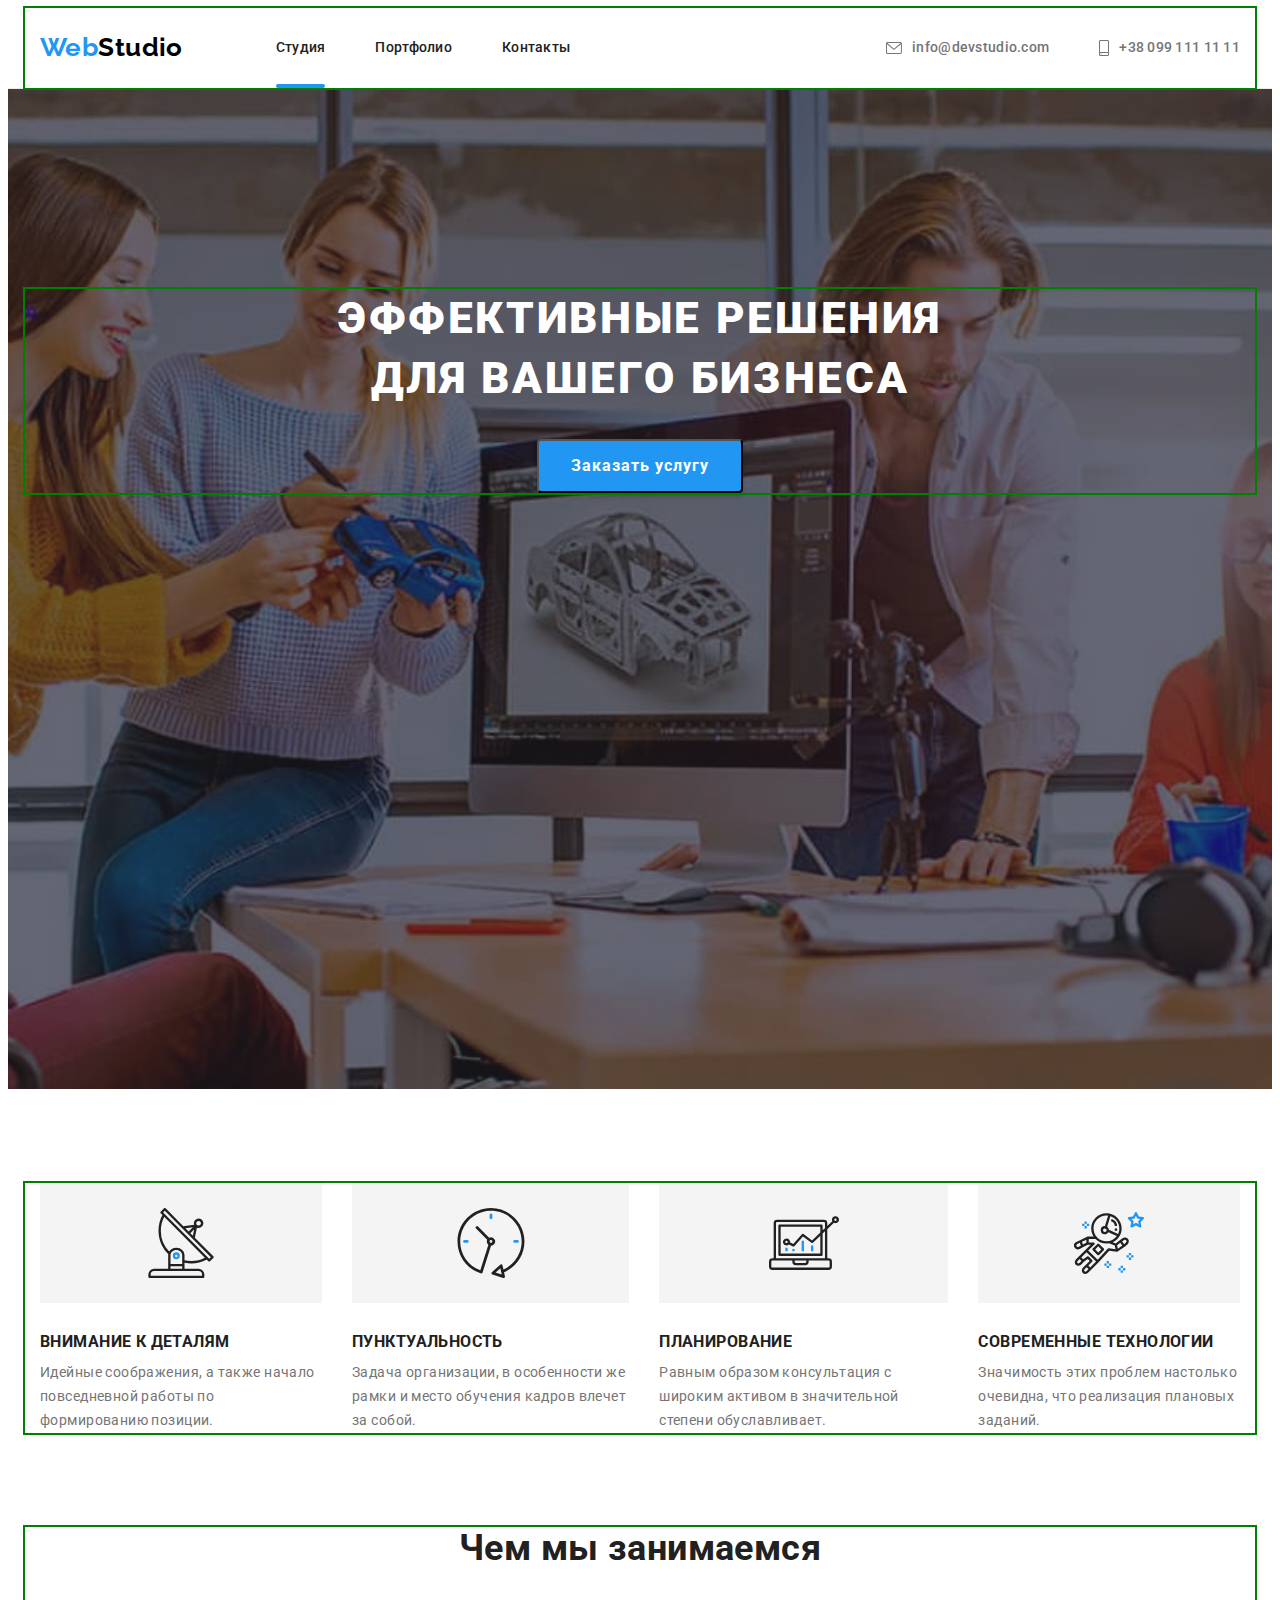
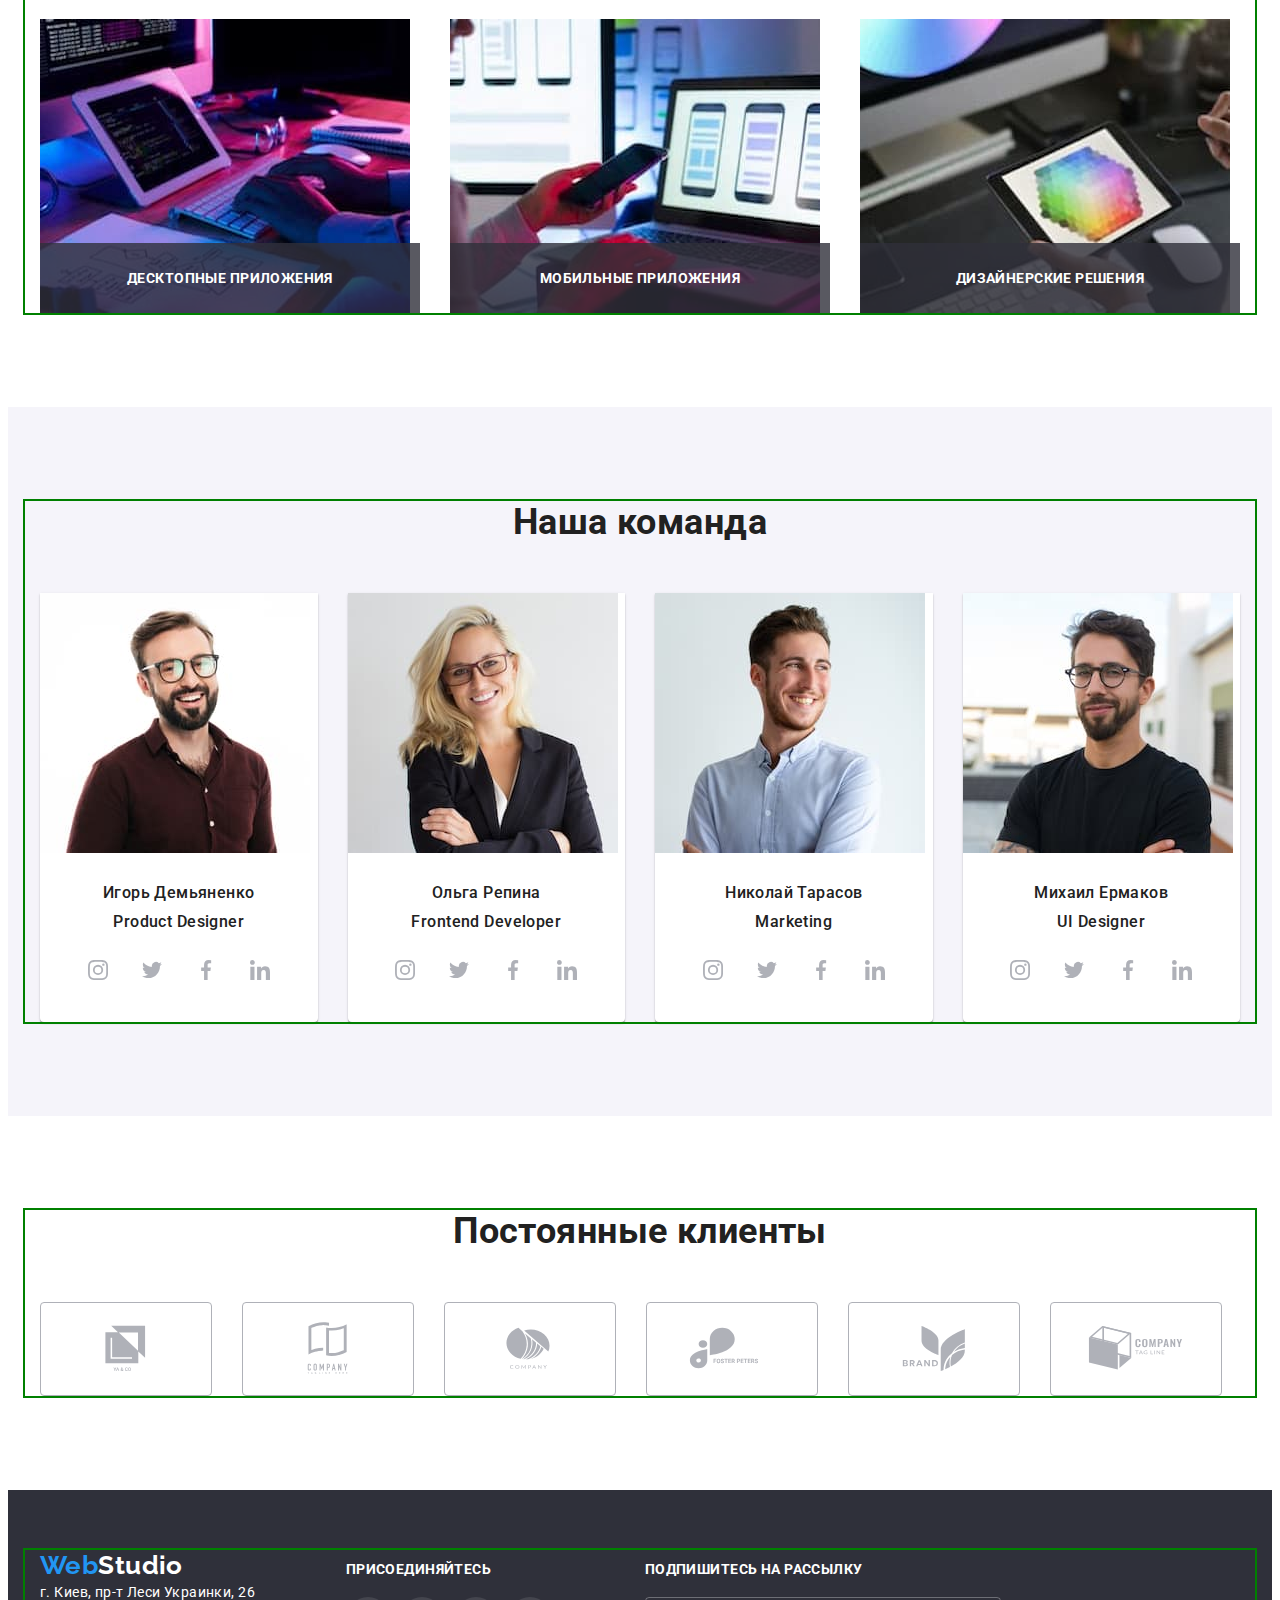
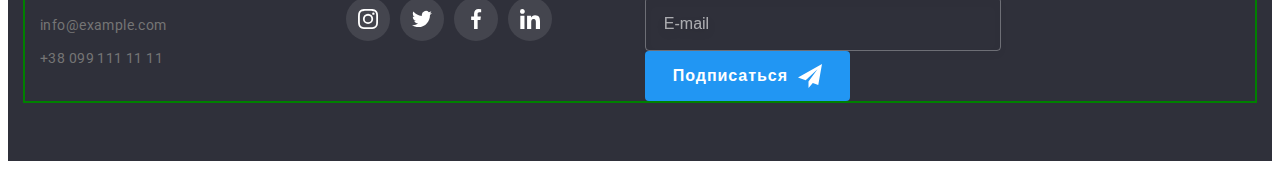
==== commit 615e4000: "bem" ====
--- a/index.html
+++ b/index.html
@@ -477,7 +477,7 @@
                <div class="form__field form__agreement">
                     <input
                         type="checkbox"
-                        class="form__check--visually-hidden"
+                        class="form__check visually-hidden"
                         id="modal-check"
                         name="modal-check"
                     />
--- a/css/main.css
+++ b/css/main.css
@@ -71,13 +71,13 @@
   transition: opacity var(--time-duration) var(--timing-function), visibility var(--time-duration) var(--timing-function);
 }
 
-.backdrop .is-hidden {
+.backdrop.is-hidden {
   opacity: 0;
   pointer-events: none;
   visibility: hidden;
 }
 
-.backdrop.is-hidden.modal {
+.backdrop.is-hidden .modal {
   transform: rotate(-100deg) scale(0.5);
 }
 
@@ -850,6 +850,10 @@
   margin-bottom: 30px;
 }
 
+.project__item :focus .project__action {
+  transform: translateY(0);
+}
+
 .project__link {
   display: block;
   text-decoration: none;
@@ -857,8 +861,20 @@
   transition: box-shadow var(--time-duration) var(--timing-function);
 }
 
-.project__link:hover, .project__link:focus {
+.project__link:hover {
   box-shadow: 0px 1px 1px rgba(0, 0, 0, 0.12), 0px 4px 4px rgba(0, 0, 0, 0.06), 1px 4px 6px rgba(0, 0, 0, 0.16);
+}
+
+.project__link:hover .project__action {
+  transform: translateY(0);
+}
+
+.project__link:focus {
+  box-shadow: 0px 1px 1px rgba(0, 0, 0, 0.12), 0px 4px 4px rgba(0, 0, 0, 0.06), 1px 4px 6px rgba(0, 0, 0, 0.16);
+}
+
+.project__link:focus .project__action {
+  transform: translateY(0);
 }
 
 .project__title {
@@ -898,13 +914,4 @@
   transform: translateY(100%);
   transition: transform var(--time-duration) var(--timing-function);
 }
-
-.project__link:hover .project__action,
-.project__link:focus .project__action {
-  transform: translateY(0);
-}
-
-.project__item:focus .project__action {
-  transform: translateY(0);
-}
 /*# sourceMappingURL=main.css.map */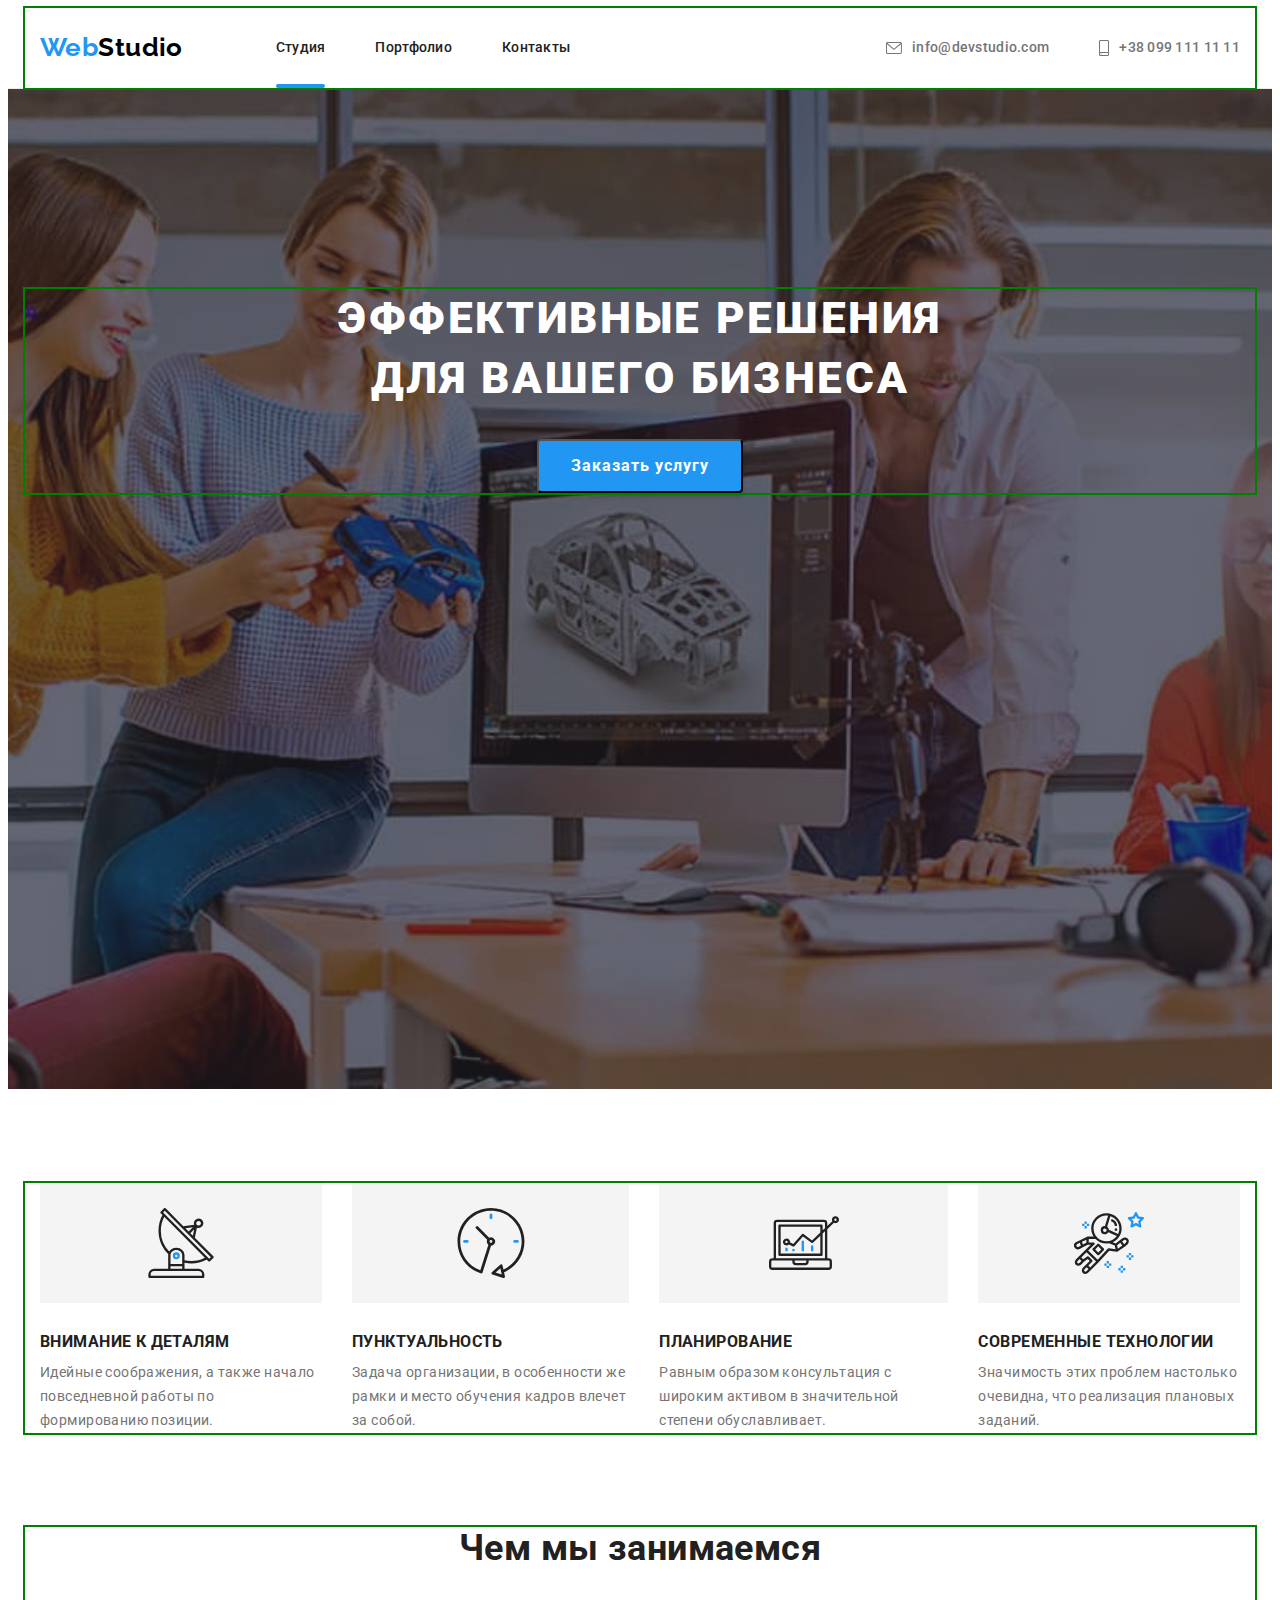
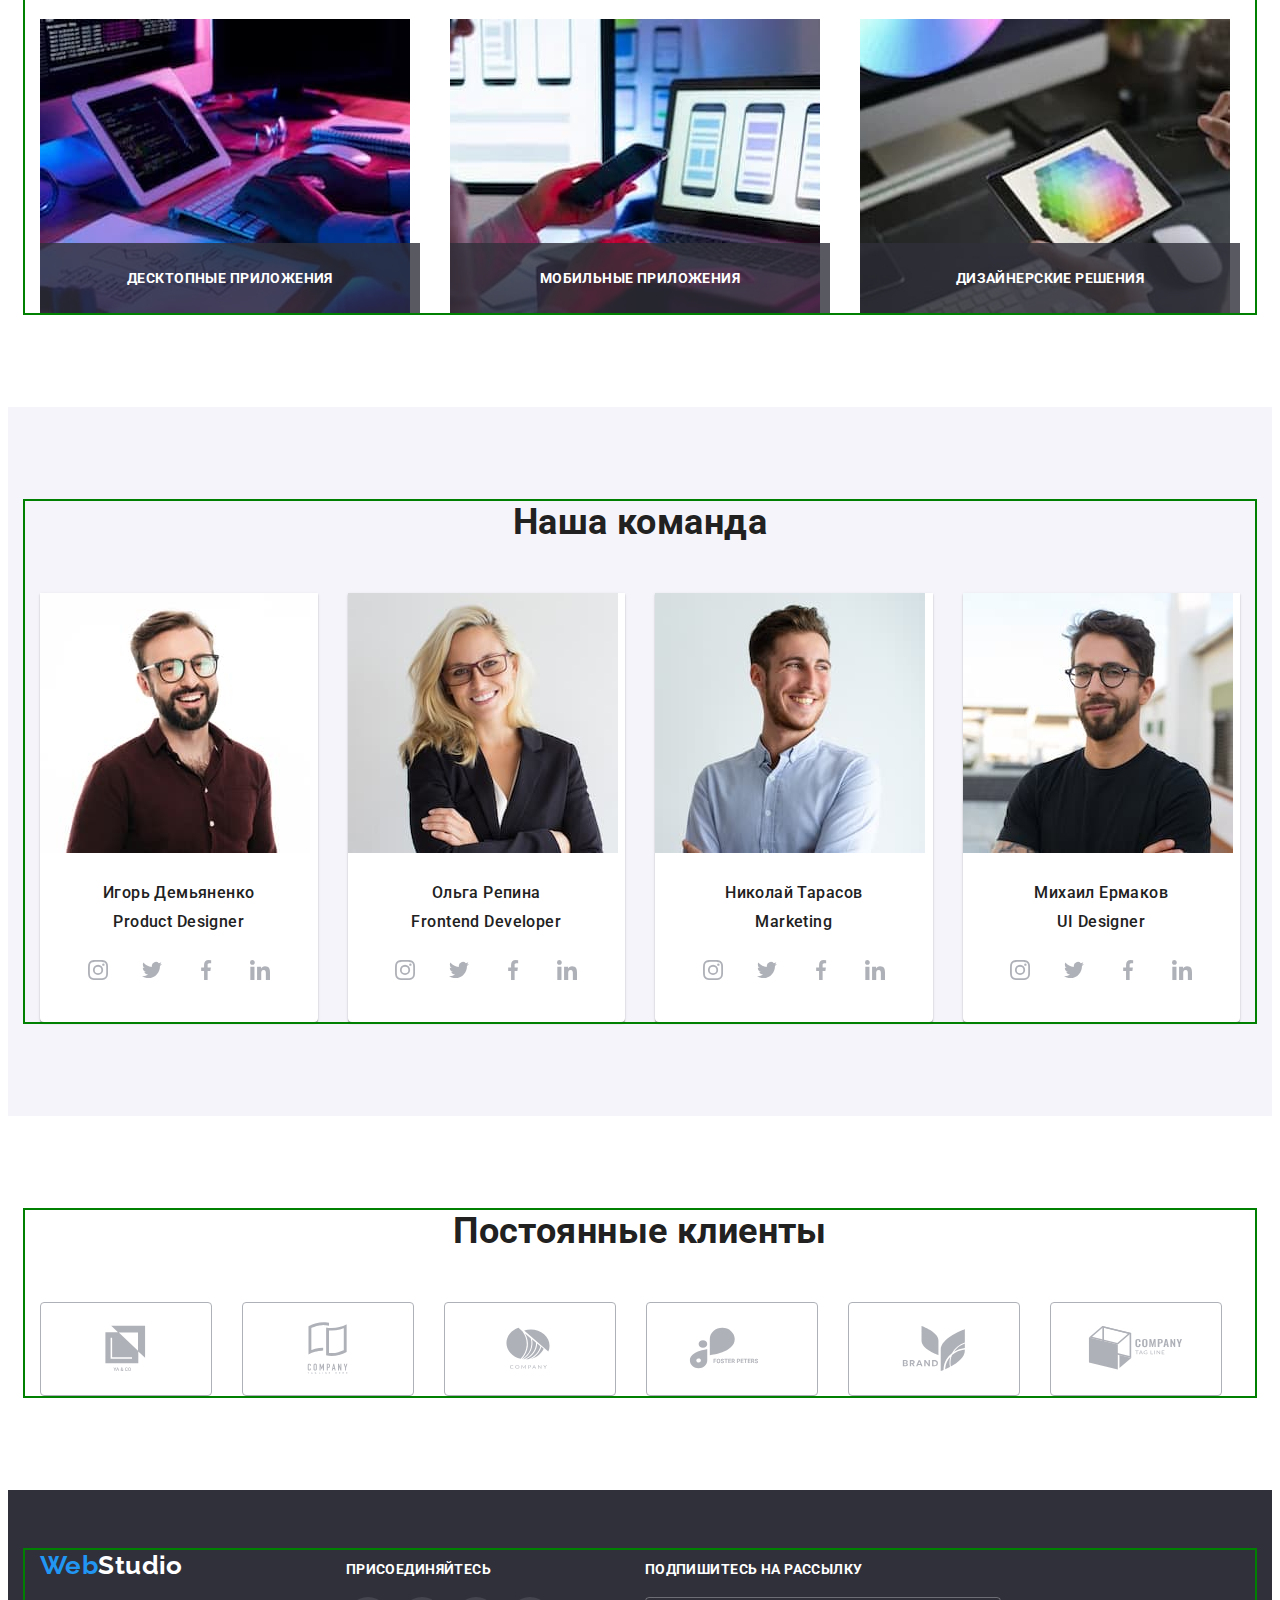
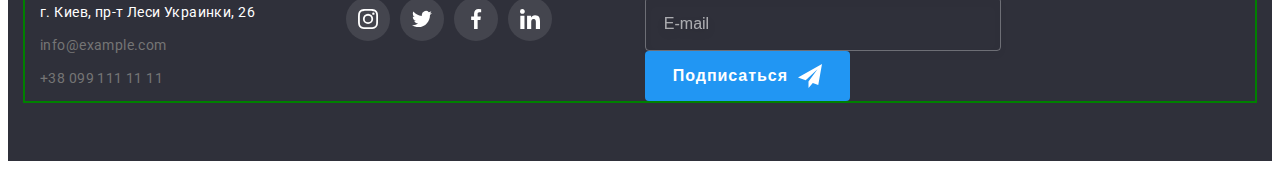
==== commit ad98460c: "bem" ====
--- a/index.html
+++ b/index.html
@@ -333,7 +333,7 @@
         <div class="container footer__container">
             <div class="footer__adress">
                 <a lang="en" href="" class="logo footer__logo">Web<span class="logo footer__logo-studio">Studio</span> </a>
-            <address>
+            <address class="section__adress">
                 <ul class="adress list">
                 <li class="adress__item"><a href="https://goo.gl/maps/fiqTfdVGNk1Dg5dy9" target="_blank" 
                     rel="noopener noreferrer nofollow" class="adress__link adress__link-footer">г. Киев, пр-т Леси Украинки, 26</a>
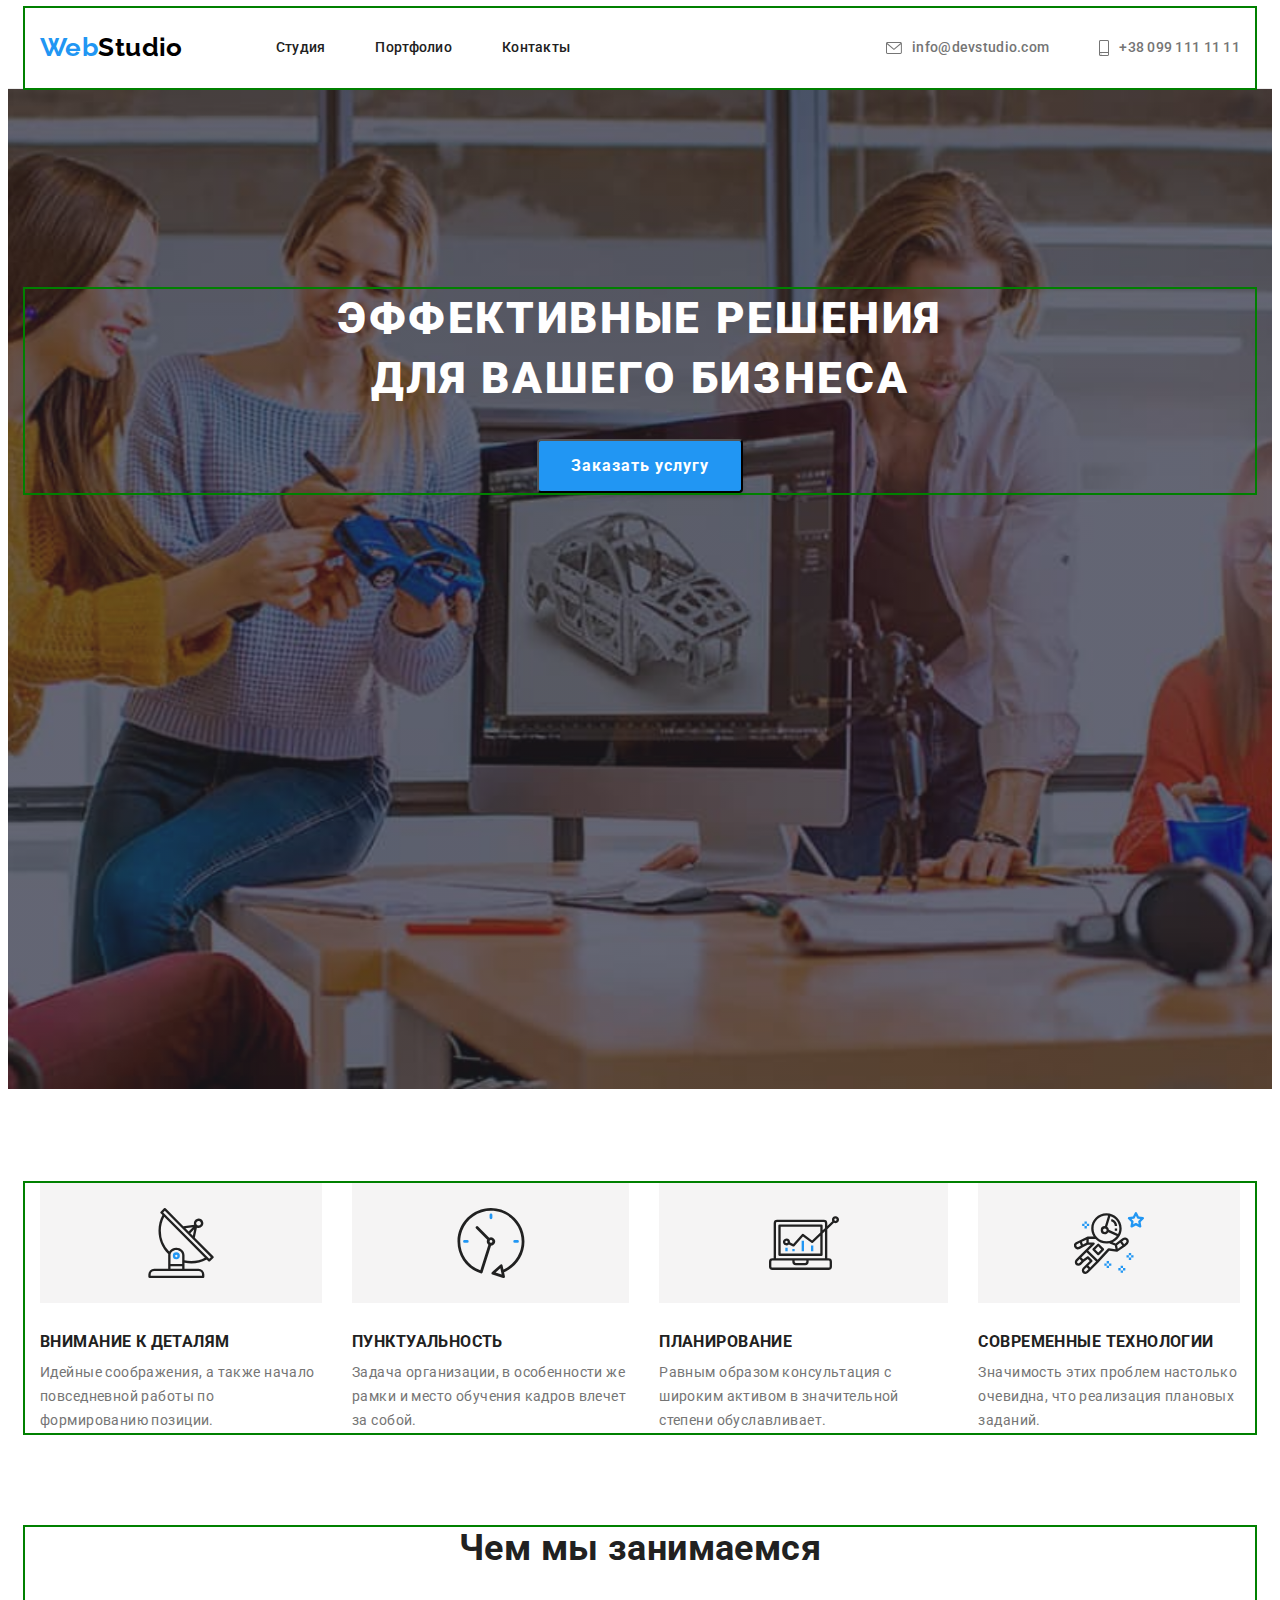
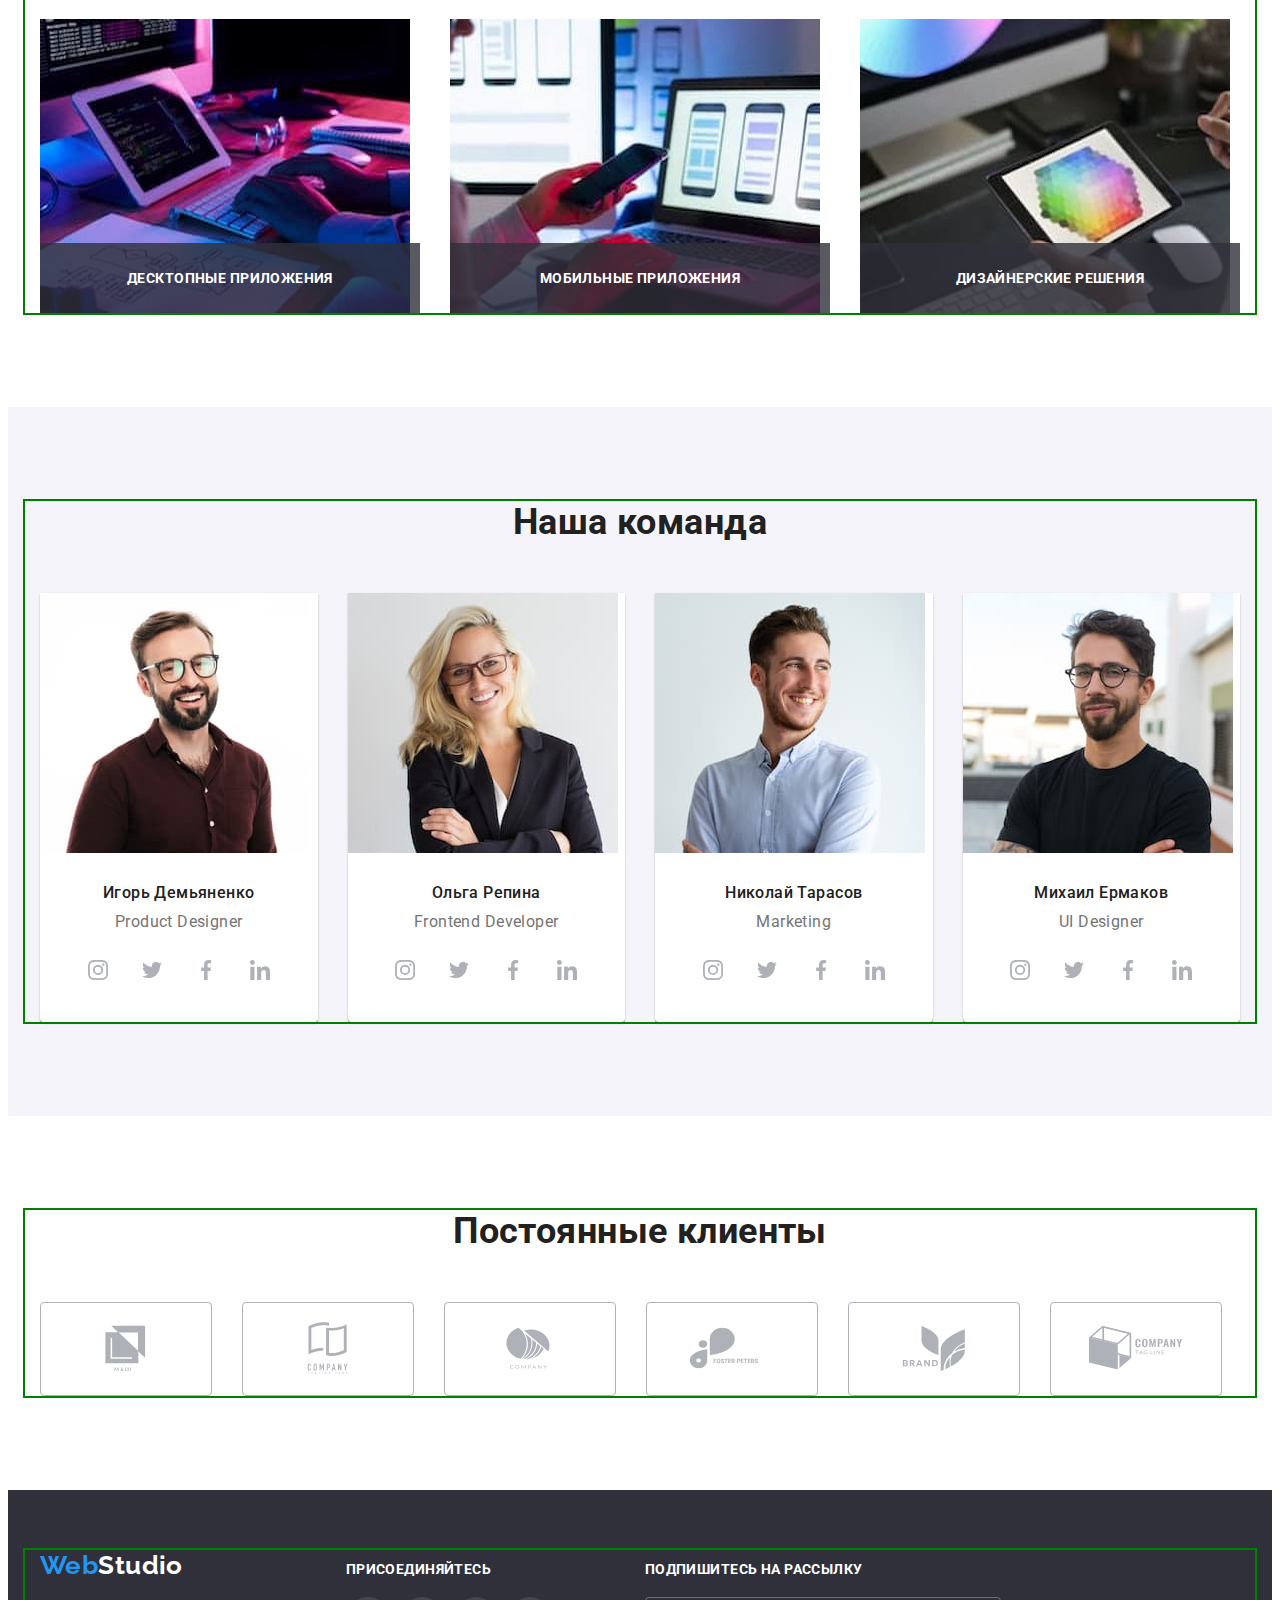
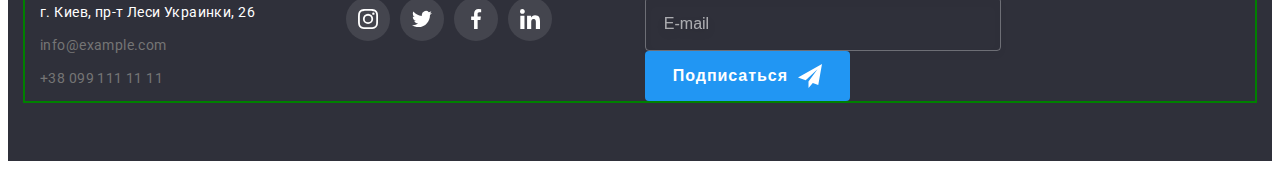
==== commit d4820f83: "correction" ====
--- a/index.html
+++ b/index.html
@@ -18,21 +18,21 @@
         <div class="container header__container">
             <nav class="navigation">
             <a lang="en" href="" class="logo">Web<span class="logo__studio">Studio</span></a>
-            <ul class="nav-list list">
-                <li class="nav-list__item"><a href="./index.html" class="nav-list__link current">Студия</a></li>
+            <ul class="nav-list">
+                <li class="nav-list__item"><a href="./index.html" class="nav-list__link nav-list__link--current">Студия</a></li>
                 <li class="nav-list__item"><a href="./portfolio.html" class="nav-list__link">Портфолио</a></li>
                 <li class="nav-list__item"><a href="" class="nav-list__link">Контакты</a></li>
             </ul>
             </nav>
-            <ul class="contacts list">
+            <ul class="contacts">
                 <li class="contacts__item">
-                    <a href="mailto:info@devstudio.com" class="contacts__mail">
+                    <a href="mailto:info@devstudio.com" class="contacts__link">
                     <svg class="contacts__mail-icon">
                         <use href="./images/icons.svg#icon-envelope"></use>
                     </svg>
                         <span>info@devstudio.com</span>
                     </a></li>
-                <li class="contacts__item"><a href="tel:+380991111111" class="contacts__tel">
+                <li class="contacts__item"><a href="tel:+380991111111" class="contacts__link">
                     <svg class="contacts__tel-icon">
                         <use href="./images/icons.svg#icon-smartphone"></use>
                     </svg>
@@ -54,7 +54,7 @@
     <section class="section">
         <div class="container">
             <h2 class="visually-hidden">Наши преимущества</h2>            
-            <ul class="features list">
+            <ul class="features">
                 <li class="features__item">
                     <a href="" class="features__link">
                         <svg class="features__icon">
@@ -95,10 +95,10 @@
         </div>
     </section>
      <!-- Наши работы -->
-    <section class="section works__section"> 
+    <section class="section section--without-padding"> 
         <div class="container">
-            <h2 class="section__title works__title">Чем мы занимаемся</h2>
-            <ul class="works list">
+            <h2 class="section__title">Чем мы занимаемся</h2>
+            <ul class="works">
                 <li class="works__item">
                     <img src="./images/pc&tablet.jpg" 
                     alt="планшет и компьютер"
@@ -120,16 +120,16 @@
         </div>
     </section>
     <!-- Команда -->
-    <section class="section section__team"> 
+    <section class="section section--other-background"> 
         <div class="container">
-            <h2 class="section__title team__title">Наша команда</h2>
-            <ul class="team list">
+            <h2 class="section__title">Наша команда</h2>
+            <ul class="team">
                 <li class="team__item">
                     <img src="./images/igor-demyanenko.jpg" alt="дизайнер продукта" width="270" height="260">
                     <div class="team__content">
-                    <h3 class="team__pre-title">Игорь Демьяненко</h3>
+                    <h3 class="team__title">Игорь Демьяненко</h3>
                     <p lang="en" class="team__text">Product Designer</p>
-                    <ul class="socials list">
+                    <ul class="socials">
                         <li class="socials__item">
                             <a href="" class="socials__link">
                                 <svg class="socials__icon" width="20" height="20">
@@ -164,9 +164,9 @@
                 <li class="team__item">
                     <img src="./images/olga-repina.jpg" alt="разработчик" width="270" height="260">
                     <div class="team__content">
-                    <h3 class="team__pre-title">Ольга Репина</h3>
+                    <h3 class="team__title">Ольга Репина</h3>
                     <p lang="en" class="team__text">Frontend Developer</p>
-                    <ul class="socials list">
+                    <ul class="socials">
                         <li class="socials__item">
                             <a href="" class="socials__link">
                                 <svg class="socials__icon" width="20" height="20">
@@ -201,9 +201,9 @@
                 <li class="team__item">
                     <img src="./images/nicolay-tarasov.jpg" alt="маркетолог" width="270" height="260">
                     <div class="team__content">
-                    <h3 class="team__pre-title">Николай Тарасов</h3>
+                    <h3 class="team__title">Николай Тарасов</h3>
                     <p lang="en" class="team__text">Marketing</p>
-                    <ul class="socials list">
+                    <ul class="socials">
                         <li class="socials__item">
                             <a href="" class="socials__link">
                                 <svg class="socials__icon" width="20" height="20">
@@ -238,9 +238,9 @@
                 <li class="team__item">
                     <img src="./images/mihail-ermakov.jpg" alt="дизайнер" width="270" height="260">
                     <div class="team__content">
-                    <h3 class="team__pre-title">Михаил Ермаков</h3>
+                    <h3 class="team__title">Михаил Ермаков</h3>
                     <p lang="en" class="team__text">UI Designer</p>
-                    <ul class="socials list">
+                    <ul class="socials">
                         <li class="socials__item">
                             <a href="" class="socials__link">
                                 <svg class="socials__icon" width="20" height="20">
@@ -277,10 +277,10 @@
         </div>
     </section>
     <!-- Постоянные клиенты -->
-    <section class="section section__clients">
+    <section class="section">
         <div class="container">
-            <h2 class="section__title clients__title">Постоянные клиенты</h2>
-            <ul class="clients list">
+            <h2 class="section__title">Постоянные клиенты</h2>
+            <ul class="clients">
                 <li class="clients__item">
                     <a href="" class="clients__link">
                         <svg class="clients__icons">
@@ -334,7 +334,7 @@
             <div class="footer__adress">
                 <a lang="en" href="" class="logo footer__logo">Web<span class="logo footer__logo-studio">Studio</span> </a>
             <address class="section__adress">
-                <ul class="adress list">
+                <ul class="adress">
                 <li class="adress__item"><a href="https://goo.gl/maps/fiqTfdVGNk1Dg5dy9" target="_blank" 
                     rel="noopener noreferrer nofollow" class="adress__link adress__link-footer">г. Киев, пр-т Леси Украинки, 26</a>
                 </li>
@@ -347,7 +347,7 @@
 
             <div class="join__container">
                 <p class="join__title">присоединяйтесь</p>
-                    <ul class="join list">
+                    <ul class="join">
                         <li class="join__item">
                             <a href="" class="join__link">
                                 <svg class="join__icon">
--- a/css/main.css
+++ b/css/main.css
@@ -44,7 +44,7 @@
   letter-spacing: 0.03em;
 }
 
-.list {
+ul {
   list-style: none;
 }
 
@@ -59,6 +59,15 @@
 .section {
   padding-top: 94px;
   padding-bottom: 94px;
+}
+
+.section__title {
+  color: var(--title-color);
+  font-weight: 700;
+  font-size: 36px;
+  line-height: 1.17;
+  text-align: center;
+  margin-bottom: 50px;
 }
 
 .backdrop {
@@ -288,12 +297,11 @@
   margin-left: 50px;
 }
 
-.current {
+.nav-list__link--current {
   color: var(--accent-color);
 }
 
-.contacts__mail,
-.contacts__tel {
+.contacts__link {
   color: inherit;
   font-weight: 500;
   line-height: 1.14;
@@ -305,10 +313,7 @@
   transition: color var(--time-duration) var(--timing-function);
 }
 
-.contacts__mail:hover,
-.contacts__mail:focus,
-.contacts__tel:hover,
-.contacts__tel:focus {
+.contacts__link:hover, .contacts__link:focus {
   color: var(--accent-color);
 }
 
@@ -498,20 +503,8 @@
   margin-left: -30px;
 }
 
-.works__section {
+.section--without-padding {
   padding-top: 0;
-}
-
-.section__title {
-  color: var(--title-color);
-  font-weight: 700;
-  font-size: 36px;
-  line-height: 1.17;
-  text-align: center;
-}
-
-.works__title {
-  margin-bottom: 50px;
 }
 
 .works__item {
@@ -537,7 +530,7 @@
   background: #2F303ACC;
 }
 
-.section__team {
+.section--other-background {
   background-color: var(--team-background);
 }
 
@@ -561,21 +554,17 @@
   margin-left: 30px;
 }
 
-.team__title {
-  margin-bottom: 50px;
-}
-
-.team__pre-title,
+.team__title,
 .team__text {
-  color: var(--title-color);
   font-size: 16px;
-  font-weight: 500;
   line-height: 1.19;
   text-align: center;
 }
 
-.team__pre-title {
+.team__title {
   margin-bottom: 10px;
+  color: var(--title-color);
+  font-weight: 500;
 }
 
 .team-text {
@@ -616,10 +605,6 @@
 .socials__link:hover .socials__icon,
 .socials__link:focus .socials__icon {
   fill: #ffffff;
-}
-
-.section__title {
-  margin-bottom: 50px;
 }
 
 .clients__item:not(:first-child) {
